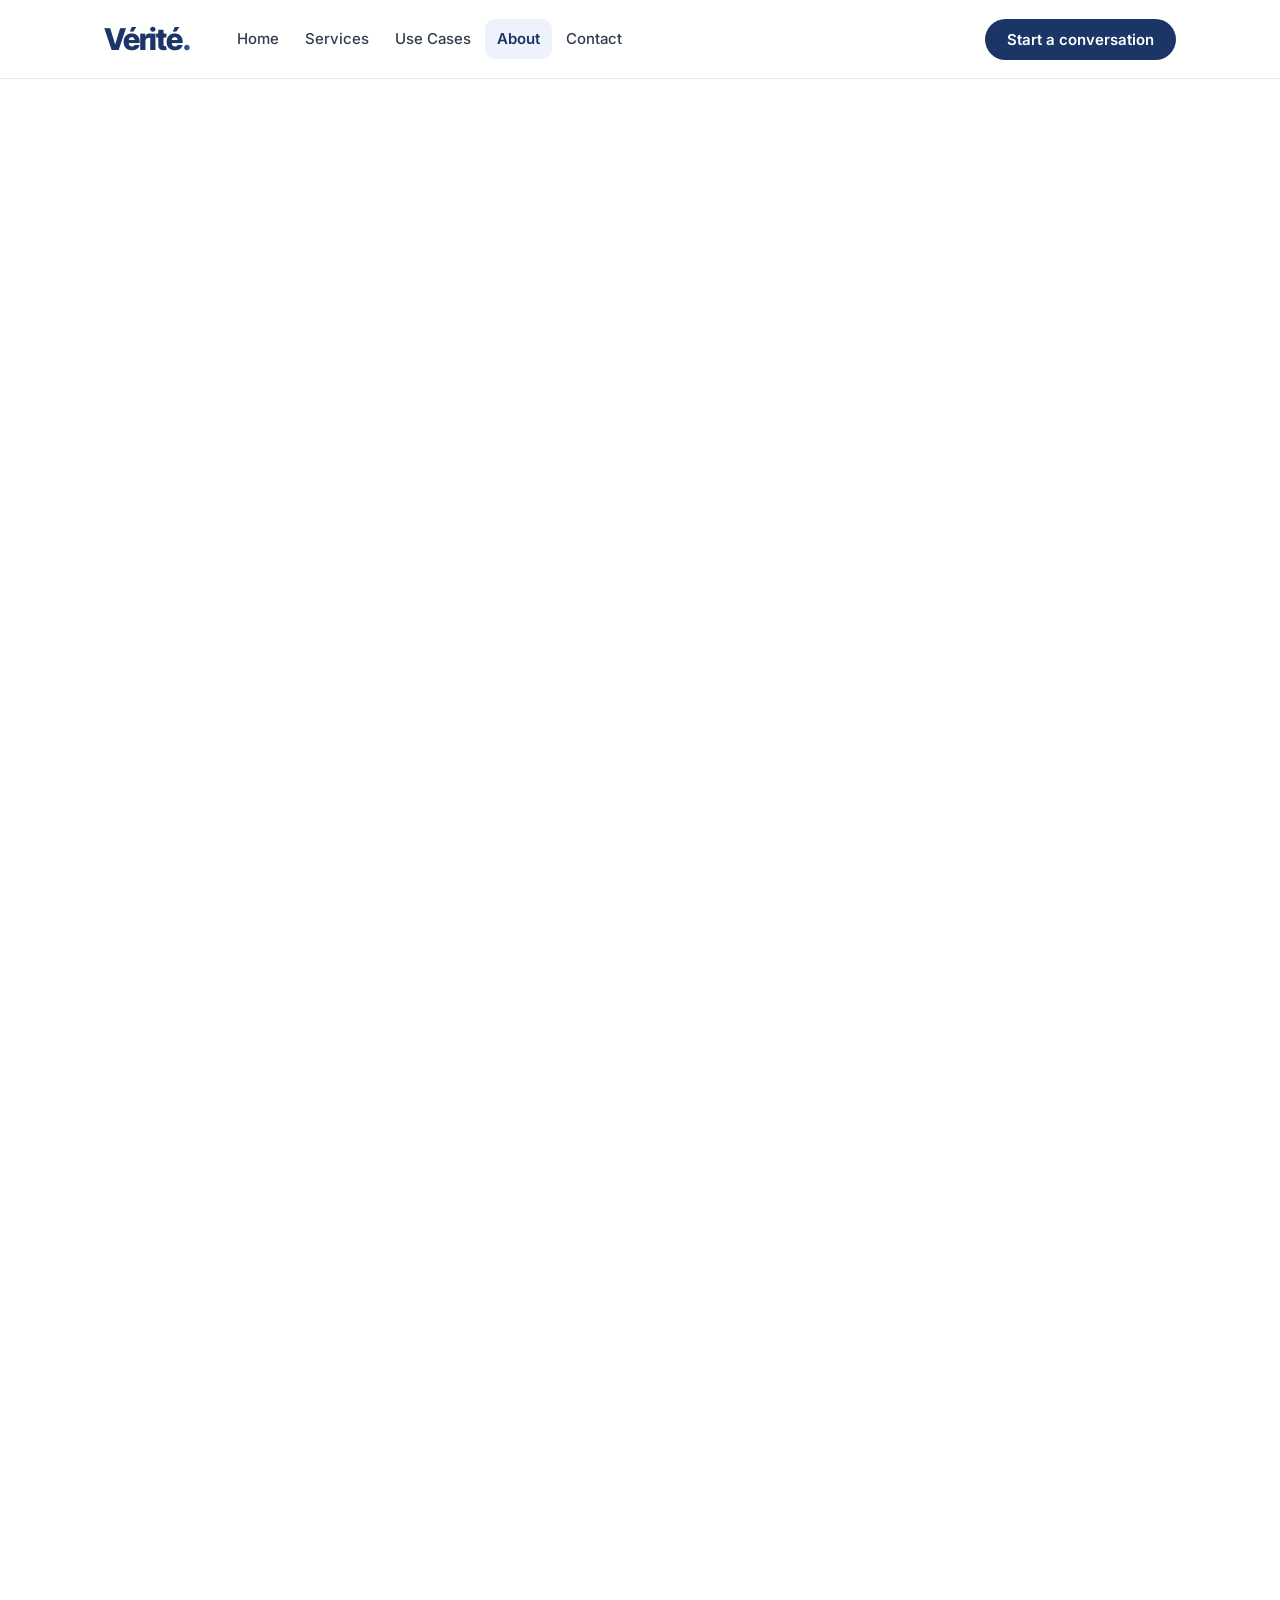
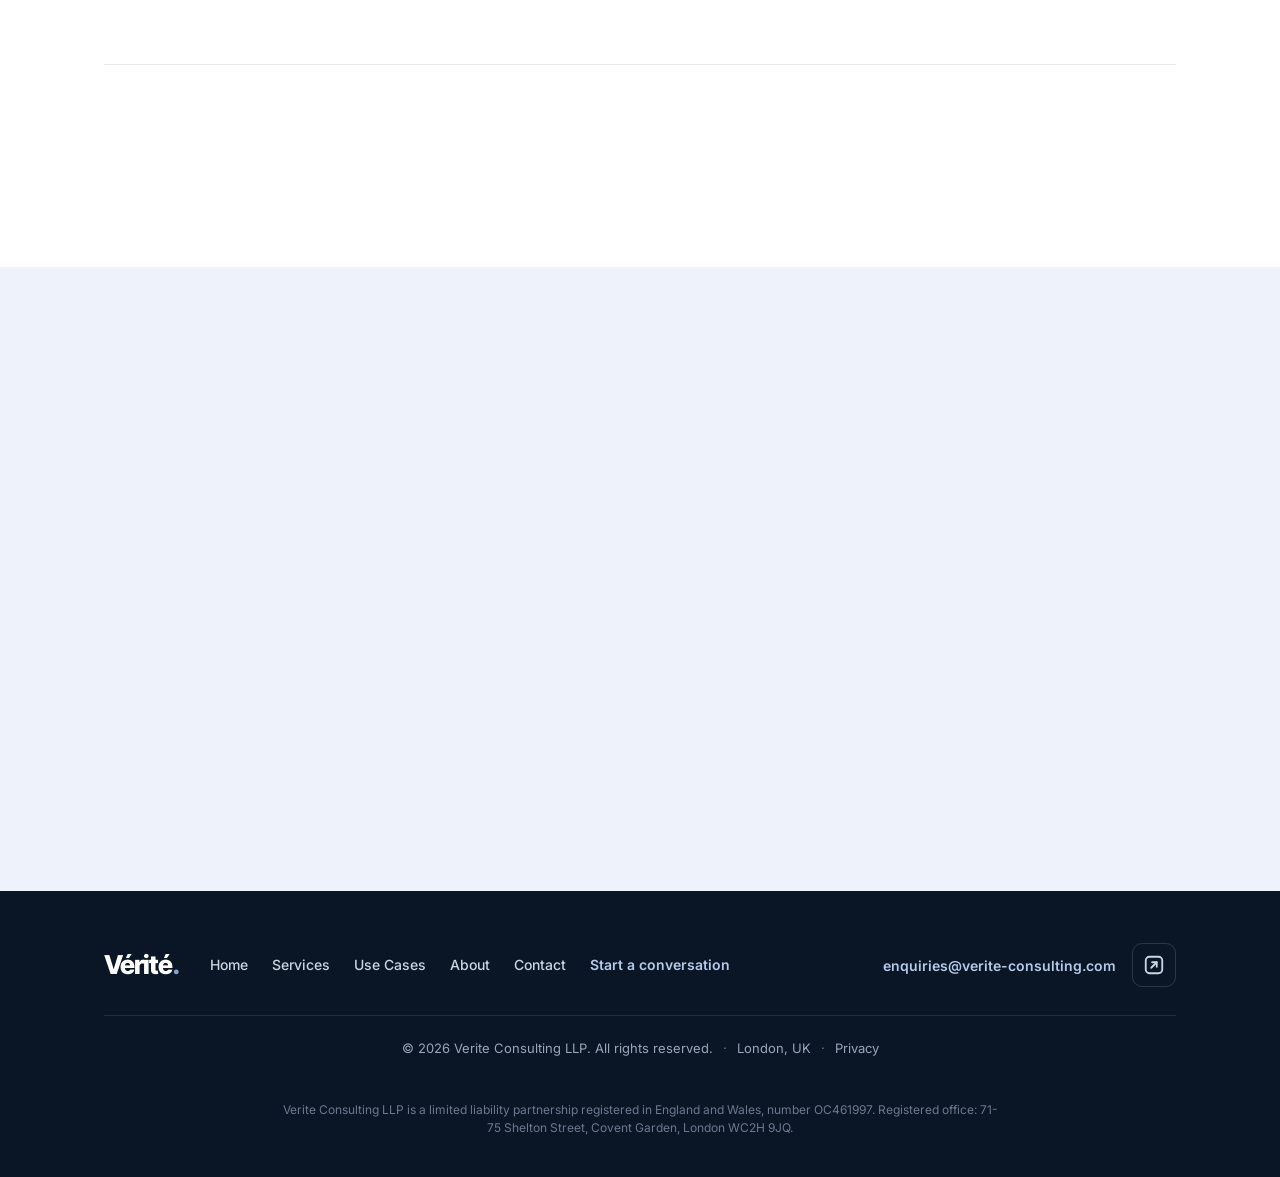
==== about/index.html @ 6866113e "Add Companies House registration details to footer and privacy policy Show the LLP's registered name" ====
<!DOCTYPE html>
<html lang="en">
<head>
<meta charset="utf-8">
<meta name="viewport" content="width=device-width, initial-scale=1">
<title>About | Vérité</title>
<meta name="description" content="Vérité is an AI consultancy run by Joe and Sam MacGuffog, bringing strategy, data and hands-on AI implementation to small and mid-sized businesses." />
<link rel="canonical" href="https://verite-consulting.com/about/" />
<meta name="theme-color" content="#1A3566" />

<!-- Icons -->
<link rel="icon" href="/favicon.ico?v=20261009b" sizes="any" />
<link rel="icon" href="/favicon.svg?v=20261009b" type="image/svg+xml" />
<link rel="icon" type="image/png" sizes="96x96" href="/favicon-96x96.png?v=20261009b" />
<link rel="apple-touch-icon" sizes="180x180" href="/apple-touch-icon.png?v=20261009b" />
<link rel="manifest" href="/site.webmanifest?v=20261009b" />

<!-- Open Graph (Facebook, LinkedIn, Slack, WhatsApp) -->
<meta property="og:type" content="website" />
<meta property="og:site_name" content="Vérité" />
<meta property="og:url" content="https://verite-consulting.com/about/" />
<meta property="og:title" content="About | Vérité" />
<meta property="og:description" content="Vérité is an AI consultancy run by Joe and Sam MacGuffog, bringing strategy, data and hands-on AI implementation to small and mid-sized businesses." />
<meta property="og:image" content="https://verite-consulting.com/og-image.png" />
<meta property="og:image:width" content="2400" />
<meta property="og:image:height" content="1260" />
<meta property="og:image:alt" content="Vérité, an AI consultancy. Part of your team, shaped by your needs." />
<meta property="og:locale" content="en_GB" />

<!-- Twitter / X -->
<meta name="twitter:card" content="summary_large_image" />
<meta name="twitter:title" content="About | Vérité" />
<meta name="twitter:description" content="Vérité is an AI consultancy run by Joe and Sam MacGuffog, bringing strategy, data and hands-on AI implementation to small and mid-sized businesses." />
<meta name="twitter:image" content="https://verite-consulting.com/og-image.png" />
<meta name="twitter:image:alt" content="Vérité, an AI consultancy. Part of your team, shaped by your needs." />

<script>document.documentElement.classList.add('js')</script>
<link rel="preconnect" href="https://fonts.googleapis.com">
<link rel="preconnect" href="https://fonts.gstatic.com" crossorigin>
<link rel="stylesheet" href="https://fonts.googleapis.com/css2?family=Inter:wght@400;500;600;700&family=Inter+Tight:wght@600;700;800&family=JetBrains+Mono:wght@500;600&display=swap">
<link rel="stylesheet" href="/assets/css/site.css?v=20261113a">
</head>
<body>
<header class="site"><div class="wrap bar">
  <a href="/" class="wordmark">Vérité<span class="dot">.</span></a>
  <nav class="top" aria-label="Primary">
    <a href="/">Home</a><a href="/services/">Services</a><a href="/use-cases/">Use Cases</a><a href="/about/" aria-current="page">About</a><a href="/contact/">Contact</a>
  </nav>
  <div class="cta"><a class="btn btn-primary btn-sm" href="/contact/">Start a conversation</a></div>
  <details class="menu">
    <summary aria-label="Open menu"><span class="menu__bars"></span></summary>
    <nav class="menu__nav" aria-label="Primary">
      <a href="/">Home</a><a href="/services/">Services</a><a href="/use-cases/">Use Cases</a><a href="/about/" aria-current="page">About</a><a href="/contact/">Contact</a>
      <a class="menu__cta" href="/contact/">Start a conversation</a>
    </nav>
  </details>
</div></header>

<main>
<!-- WHAT IS VÉRITÉ? (in full) -->
<section id="introduction" class="pad">
  <div class="wrap">
    <div class="split">
      <div class="split__intro reveal">
        <span class="eyebrow">About</span>
        <h1>What is Vérité?</h1>
        <p>Think of us as an AI team you don't have to hire. We work alongside you to find where AI genuinely helps, build it hands-on, and stay on to keep it delivering, so you get real results, not hype.</p>
      </div>
      <div class="points reveal">
        <div class="point"><h3>Who we are</h3><p>AI specialists focused on what your business actually needs. Practical delivery, not hype.</p></div>
        <div class="point"><h3>What we do</h3><p>End to end: we map the workflows that matter most, build AI into them, and keep them delivering, so your team gets more done with less.</p></div>
        <div class="point"><h3>Why now</h3><p>AI's moved beyond search and lookup. It can now transform the workflows a business runs on. But capability is moving faster than most businesses can absorb. The ones that act now will pull ahead. The ones that don't will be left behind.</p></div>
      </div>
    </div>
  </div>
</section>

<!-- TEAM -->
<section id="team" class="pad">
  <div class="wrap">
    <div class="head"><span class="eyebrow reveal">Our founders</span><h2 class="reveal">The people behind Vérité</h2><p class="reveal">Vérité was founded by Joe and Sam MacGuffog. They set the direction of the firm and lead every engagement personally.</p></div>
    <div class="grid g2" style="max-width:820px;margin:0 auto">
      <div class="card person reveal"><img src="/assets/joe.jpg" alt="Joe MacGuffog" width="136" height="136" loading="lazy"><h3>Joe MacGuffog</h3><p class="role">Strategy &amp; Business Process Design</p><p>Strategy consultant with 7 years experience within leading UK start-ups and management consultancy. Expertise building automations to enhance product and marketing teams.</p></div>
      <div class="card person reveal d1"><img src="/assets/sam.jpg" alt="Sam MacGuffog" width="136" height="136" loading="lazy"><h3>Sam MacGuffog</h3><p class="role">Workflow Implementation &amp; Analytics</p><p>Data professional with deep experience across data and customer-facing work, specialised in spotting the highest-value opportunities and using AI to streamline inefficient processes.</p></div>
    </div>

    <div class="logos reveal" style="margin-top:48px">
      <p class="logo-cap">Between us, we've worked at</p>
      <div class="logo-row" aria-label="Companies the team has worked at: Omnea, Index Exchange, Heineken, Accenture, Bridebook">
        <img class="logo" src="/assets/logos/omnea.svg" alt="Omnea" height="28"><img class="logo" src="/assets/logos/index-exchange.svg" alt="Index Exchange" height="28"><img class="logo" src="/assets/logos/heineken.svg" alt="Heineken" height="28"><img class="logo" src="/assets/logos/accenture.svg" alt="Accenture" height="28"><img class="logo" src="/assets/logos/bridebook.svg" alt="Bridebook" height="28">
      </div>
    </div>

    <div style="margin-top:56px;padding-top:28px;border-top:1px solid var(--slate-200);text-align:center">
      <p class="reveal" style="margin:0 auto;max-width:680px;font-family:var(--font-display);font-weight:700;font-size:26px;letter-spacing:-0.02em;line-height:1.35;color:var(--text-strong)">We bring strategy, storytelling, AI and implementation to the table, and the credibility to back all of it.</p>
    </div>
  </div>
</section>

<!-- CTA -->
<section class="tint pad">
  <div class="wrap">
    <div class="cta-panel reveal">
      <span class="eyebrow">Get started</span>
      <h2 style="margin-top:16px">Ready to find your first AI use case?</h2>
      <p>Tell us about your business and we'll set up a short call to talk through where AI could help.</p>
      <a class="btn btn-accent" href="/contact/">Get in touch
        <svg width="19" height="19" viewBox="0 0 24 24" fill="none" stroke="currentColor" stroke-width="2" stroke-linecap="round" stroke-linejoin="round" aria-hidden="true"><line x1="5" y1="12" x2="19" y2="12"/><polyline points="12 5 19 12 12 19"/></svg></a>
    </div>
  </div>
</section>

</main>

<!-- FOOTER -->
<footer class="site">
  <div class="wrap footer-inner">
    <div class="footer-top">
      <div class="footer-left">
        <a href="/" class="wordmark">Vérité<span class="dot">.</span></a>
        <nav class="footer-nav" aria-label="Footer">
          <a href="/">Home</a>
          <a href="/services/">Services</a>
          <a href="/use-cases/">Use Cases</a>
          <a href="/about/">About</a>
          <a href="/contact/">Contact</a>
          <a class="footer-cta" href="/contact/">Start a conversation</a>
        </nav>
      </div>
      <div class="footer-right">
        <a class="footer-email" href="mailto:enquiries@verite-consulting.com">enquiries@verite-consulting.com</a>
        <a class="footer-social" href="https://www.linkedin.com/company/v%C3%A9rit%C3%A9-consulting/" target="_blank" rel="noopener noreferrer" aria-label="Vérité on LinkedIn">
          <!-- Neutral external-link icon (not the LinkedIn brand mark). Paste LinkedIn's official brand SVG here to use the exact logo. -->
          <svg width="22" height="22" viewBox="0 0 24 24" fill="none" stroke="currentColor" stroke-width="2" stroke-linecap="round" stroke-linejoin="round" aria-hidden="true"><rect x="3" y="3" width="18" height="18" rx="4"/><line x1="9" y1="15" x2="15" y2="9"/><polyline points="10 9 15 9 15 14"/></svg>
        </a>
      </div>
    </div>
    <div class="footer-bottom">
      <span>© <span id="footer-year">2026</span> Verite Consulting LLP. All rights reserved.</span>
      <span class="sep" aria-hidden="true">·</span>
      <span>London, UK</span>
      <span class="sep" aria-hidden="true">·</span>
      <a href="/privacy/">Privacy</a>
      <span class="cookie-link" hidden><span class="sep" aria-hidden="true">·</span><button type="button" class="cookie-settings" data-cookie-settings>Cookie settings</button></span>
    </div>
    <p class="footer-legal">Verite Consulting LLP is a limited liability partnership registered in England and Wales, number OC461997. Registered office: 71-75 Shelton Street, Covent Garden, London WC2H 9JQ.</p>
  </div>
</footer>
<script src="/assets/js/site.js?v=20261008b"></script>
<script src="/assets/js/consent.js?v=20261015a"></script>
</body>
</html>
---- assets/css/site.css ----
/* Vérité site styles. Shared by every page; edit here, not in the pages. */
  :root{
    --blue-50:#EEF3FB;--blue-100:#D9E4F4;--blue-200:#B6C9E8;--blue-300:#84A2D4;--blue-400:#5077BC;
    --blue-500:#2F569E;--blue-600:#21427F;--blue-700:#1A3566;--blue-800:#142A51;--blue-900:#0F1F3B;--blue-950:#0A1526;
    --slate-0:#FFFFFF;--slate-50:#F8FAFC;--slate-100:#F1F4F8;--slate-200:#E4E9F0;--slate-300:#CDD5E0;
    --slate-400:#9AA7B8;--slate-500:#6B7A8F;--slate-600:#4A5768;--slate-700:#333E4D;--slate-900:#141920;
    --brand:var(--blue-700);--brand-strong:var(--blue-800);--accent:var(--blue-500);--accent-hover:var(--blue-600);
    --text-strong:var(--slate-900);--text-body:var(--slate-700);--text-muted:var(--slate-600);
    --font-sans:'Inter',system-ui,-apple-system,'Segoe UI',sans-serif;
    --font-display:'Inter Tight','Inter',system-ui,sans-serif;
    --font-mono:'JetBrains Mono',ui-monospace,'SF Mono',Menlo,monospace;
    --r-card:24px;--r-pill:999px;--r-chip:12px;
    --shadow-sm:0 1px 3px rgba(15,31,59,.08),0 1px 2px rgba(15,31,59,.04);
    --shadow-lift:0 18px 40px rgba(15,31,59,.10),0 6px 14px rgba(15,31,59,.06);
    --maxw:1120px;--ease:cubic-bezier(.2,0,.1,1);--ease-emph:cubic-bezier(.16,1,.3,1);
  }
  *{box-sizing:border-box}
  html{scroll-behavior:smooth}
  body{margin:0;background:var(--slate-0);color:var(--text-body);font-family:var(--font-sans);line-height:1.55;-webkit-font-smoothing:antialiased}
  h1,h2,h3{margin:0;font-family:var(--font-display);color:var(--text-strong);letter-spacing:-0.03em;line-height:1.05}
  p{margin:0}
  a{color:var(--accent)}
  .wrap{max-width:var(--maxw);margin:0 auto;padding:0 24px}
  .eyebrow{display:inline-flex;align-items:center;gap:8px;font-size:13px;font-weight:600;letter-spacing:.02em;color:var(--brand);background:var(--blue-50);border-radius:var(--r-pill);padding:7px 14px}
  .constellation{position:absolute;pointer-events:none;z-index:0}
  .constellation svg{width:100%;height:100%;display:block}

  /* Pill buttons */
  .btn{display:inline-flex;align-items:center;gap:10px;font-family:var(--font-sans);font-weight:600;font-size:16px;line-height:1;border-radius:var(--r-pill);padding:16px 26px;border:2px solid transparent;cursor:pointer;text-decoration:none;transition:transform .12s var(--ease),background .12s var(--ease),box-shadow .12s var(--ease),border-color .12s var(--ease)}
  .btn svg{flex:none}
  .btn-primary{background:var(--brand);color:#fff}
  .btn-primary:hover{background:var(--brand-strong);transform:translateY(-2px);box-shadow:var(--shadow-lift)}
  .btn-ghost{background:#fff;color:var(--brand);border-color:var(--slate-300)}
  .btn-ghost:hover{background:var(--slate-50);transform:translateY(-2px)}
  .btn-accent{background:var(--accent);color:#fff}
  .btn-accent:hover{background:var(--accent-hover);transform:translateY(-2px);box-shadow:var(--shadow-lift)}
  .btn:focus-visible{outline:none;box-shadow:0 0 0 3px rgba(47,86,158,.4)}
  .btn-sm{padding:11px 20px;font-size:15px}

  header.site{position:sticky;top:0;z-index:50;background:rgba(255,255,255,.86);backdrop-filter:blur(12px);-webkit-backdrop-filter:blur(12px);border-bottom:1px solid var(--slate-200)}
  .bar{display:flex;align-items:center;gap:20px;height:78px}
  .wordmark{font-family:var(--font-display);font-weight:800;font-size:30px;letter-spacing:-0.04em;color:var(--brand);text-decoration:none}
  .wordmark .dot{color:var(--accent)}
  nav.top{display:flex;gap:2px;margin-left:14px}
  nav.top a{font-size:15px;font-weight:500;color:var(--text-body);padding:8px 12px;border-radius:10px;text-decoration:none}
  nav.top a:hover{background:var(--slate-100);color:var(--text-strong)}
  .bar .cta{margin-left:auto}

  section{position:relative;overflow:hidden}
  .tint{background:var(--blue-50)}
  .sunken{background:var(--slate-50)}
  .pad{padding:104px 0}
  .head{max-width:720px;margin:0 auto 56px;text-align:center}
  .head h2{font-size:52px;margin-top:18px}
  .head p{font-size:20px;color:var(--text-muted);margin-top:18px;line-height:1.55}

  /* Hero */
  .hero{padding:120px 0 108px;text-align:center;background:radial-gradient(1200px 500px at 50% -12%, var(--blue-50), #fff 60%);border-bottom:1px solid var(--slate-200)}
  .hero h1{font-size:80px;font-weight:800;max-width:15ch;margin:22px auto 0}
  .hero .lede{font-size:22px;color:var(--text-body);max-width:640px;margin:24px auto 0;line-height:1.5}
  .hero .cta-row{display:flex;gap:14px;justify-content:center;margin-top:36px;flex-wrap:wrap}
  .hero .trust{margin-top:34px;font-size:14px;color:var(--slate-500);font-weight:500}

  .grid{display:grid;gap:24px}
  .g3{grid-template-columns:repeat(3,1fr)}
  .g2{grid-template-columns:repeat(2,1fr)}
  .grid>*{min-width:0}

  .card{display:flex;flex-direction:column;background:#fff;border:1px solid var(--slate-200);border-radius:var(--r-card);padding:34px;box-shadow:var(--shadow-sm);transition:transform .2s var(--ease),box-shadow .2s var(--ease)}
  .card.hoverable:hover{transform:translateY(-4px);box-shadow:var(--shadow-lift)}
  .tile{width:56px;height:56px;border-radius:16px;background:var(--blue-50);color:var(--brand);display:flex;align-items:center;justify-content:center;margin-bottom:22px}
  .num{width:44px;height:44px;border-radius:14px;background:var(--blue-50);color:var(--brand);font-family:var(--font-mono);font-weight:600;font-size:17px;display:flex;align-items:center;justify-content:center;margin-bottom:22px}
  .card h3{font-size:22px;letter-spacing:-0.02em}
  .card p{margin-top:10px;font-size:15.5px;color:var(--text-muted);line-height:1.6}
  .chip{font-family:var(--font-mono);font-size:12px;color:var(--slate-500);background:var(--slate-100);padding:4px 9px;border-radius:var(--r-pill);white-space:nowrap}
  .out{margin-top:auto;padding-top:16px;border-top:1px dashed var(--slate-300);font-size:14.5px;color:var(--text-muted)}
  .out b{color:var(--text-strong)}
  .badge{align-self:flex-start;display:inline-flex;align-items:center;font-size:12.5px;font-weight:600;color:var(--blue-700);background:var(--blue-50);border-radius:var(--r-pill);padding:5px 12px}
  .stat{margin-top:auto;padding-top:16px;font-family:var(--font-mono);font-size:13px;color:var(--brand);font-weight:600}

  /* Dark rounded color-block (Opportunity) */
  .darkblock{background:var(--blue-900);color:#fff;border-radius:36px;padding:80px 56px;position:relative;overflow:hidden}
  .darkblock .head h2{color:#fff}
  .darkblock .eyebrow{background:rgba(255,255,255,.08);color:var(--blue-200)}
  .ocard{background:rgba(255,255,255,.05);border:1px solid rgba(255,255,255,.14);border-radius:20px;padding:30px}
  .ocard .tile{background:rgba(255,255,255,.10);color:var(--blue-200)}
  .ocard h3{color:#fff;font-size:20px}
  .ocard p{margin-top:10px;color:var(--slate-300);font-size:15px;line-height:1.6}
  .pull{margin-top:44px;padding-top:28px;border-top:1px solid rgba(255,255,255,.14);text-align:center}
  .pull p{font-family:var(--font-display);font-weight:700;font-size:26px;letter-spacing:-0.02em;max-width:720px;margin:0 auto;line-height:1.35;color:rgba(255,255,255,.94)}

  /* Team */
  .person{text-align:center;align-items:center}
  .person img{width:136px;height:136px;border-radius:var(--r-pill);object-fit:cover;align-self:center;border:3px solid #fff;box-shadow:var(--shadow-lift);margin-bottom:20px}
  .person h3{font-size:24px}
  .role{margin:8px 0 14px;font-size:13px;font-weight:600;text-transform:uppercase;letter-spacing:.06em;color:var(--accent)}

  /* Experience logo strip (founders' background): static row under the hero CTAs */
  .hero-logos{margin-top:52px}
  .logo-cap{font-size:13px;font-weight:600;text-transform:uppercase;letter-spacing:.08em;color:var(--slate-600);margin-bottom:22px}
  .logo-row{display:flex;flex-wrap:wrap;justify-content:center;align-items:center;gap:30px 46px;max-width:1040px;margin:0 auto}
  .logo{height:28px;width:auto;max-width:130px;object-fit:contain;filter:grayscale(1);opacity:.7;transition:opacity .2s var(--ease)}
  .logo:hover{opacity:1}

  /* Introduction: two-column split */
  .split{display:grid;grid-template-columns:.95fr 1.05fr;gap:64px;align-items:start}
  .split__intro h2{font-family:var(--font-display);font-size:44px;letter-spacing:-.02em;line-height:1.05;color:var(--text-strong);margin:16px 0 0}
  .split__intro p{margin-top:18px;font-size:19px;color:var(--text-muted);line-height:1.6}
  .points{display:flex;flex-direction:column}
  .point{padding:22px 0;border-top:1px solid var(--slate-200)}
  .point:first-child{border-top:0;padding-top:0}
  .point h3{font-family:var(--font-display);font-size:20px;letter-spacing:-.01em;color:var(--text-strong)}
  .point p{margin-top:8px;font-size:15.5px;color:var(--text-muted);line-height:1.6}

  /* Approach: horizontal timeline (collapses to vertical on mobile) */
  .timeline{position:relative;display:grid;grid-template-columns:repeat(3,1fr);gap:32px;margin-top:40px}
  .timeline::before{content:"";position:absolute;top:21px;left:16.66%;right:16.66%;height:2px;background:linear-gradient(90deg,var(--blue-200),var(--blue-300),var(--blue-200));z-index:0}
  .phase{position:relative;z-index:1;display:flex;flex-direction:column;align-items:center;text-align:center}
  .phase__node{width:44px;height:44px;border-radius:var(--r-pill);background:var(--blue-50);color:var(--brand);display:flex;align-items:center;justify-content:center;box-shadow:0 0 0 6px #fff,0 0 0 8px var(--blue-100);margin-bottom:24px;flex:none}
  .phase__meta{display:flex;align-items:center;justify-content:center;gap:10px;margin-bottom:8px}
  .phase__meta h3{font-family:var(--font-display);font-size:20px;letter-spacing:-.01em;color:var(--text-strong)}
  .phase__body{display:flex;flex-direction:column;flex:1;width:100%}
  .phase__body p{font-size:15.5px;color:var(--text-muted);line-height:1.6;max-width:34ch;margin:0 auto;padding-bottom:16px}
  .phase__body p:last-child{padding-bottom:0}
  .phase .out{margin-top:auto;padding-top:14px;border-top:1px dashed var(--slate-300);font-size:14.5px;color:var(--text-muted)}
  .phase .out b{color:var(--text-strong)}

  /* Experience: featured case + supporting cases; outcome is the lead line */
  .cases{display:flex;flex-direction:column;gap:24px;margin-top:40px}
  .cases__row{display:grid;grid-template-columns:1fr 1fr;gap:24px}
  .case{display:flex;flex-direction:column}
  .case .badge{margin-top:16px}
  .case h3{font-family:var(--font-display);font-size:22px;letter-spacing:-.01em;color:var(--text-strong);margin-top:12px}
  .case__desc{margin-top:12px;font-size:15.5px;color:var(--text-muted);line-height:1.6}
  .outcome{font-family:var(--font-sans);font-weight:700;font-size:19px;line-height:1.3;letter-spacing:-.01em;color:var(--accent);margin:0}
  .case--feature{display:grid;grid-template-columns:1.15fr 1fr;gap:40px;align-items:center;padding:44px}
  .case--feature .outcome{font-size:27px}
  .case--feature h3{font-size:26px}
  .case--feature .case__desc{margin-top:0}

  /* CTA */
  .cta-panel{position:relative;overflow:hidden;background:var(--blue-900);border-radius:36px;padding:80px 40px;text-align:center}
  .cta-panel h2{color:#fff;font-size:44px}
  .cta-panel .eyebrow{background:rgba(255,255,255,.10);color:var(--blue-200)}
  .cta-panel p{color:var(--blue-100);font-size:19px;max-width:560px;margin:16px auto 30px;line-height:1.55;overflow-wrap:anywhere}
  .cta-panel p a{color:#fff;font-weight:600}

  footer.site{background:var(--blue-950);padding:52px 0 40px;position:relative;overflow:hidden}
  .footer-inner{display:flex;flex-direction:column;gap:28px}
  .footer-top{display:flex;align-items:center;justify-content:space-between;gap:24px 32px;flex-wrap:nowrap}
  .footer-left{display:flex;align-items:center;gap:16px 20px;flex-wrap:wrap;flex:1 1 auto;min-width:0}
  footer .wordmark{color:#fff;font-size:26px}
  footer .wordmark .dot{color:var(--blue-300)}
  .footer-nav{display:flex;align-items:center;gap:4px;flex-wrap:wrap}
  .footer-nav a{color:var(--slate-300);font-size:14px;font-weight:500;text-decoration:none;line-height:1;display:inline-flex;align-items:center;min-height:44px;padding:0 10px;border-radius:8px}
  .footer-nav a:hover{color:#fff}
  .footer-nav a.footer-cta{color:var(--blue-200);font-weight:600}
  .footer-nav a.footer-cta:hover{color:#fff}
  .footer-right{display:flex;align-items:center;gap:16px;flex:0 0 auto}
  .footer-email{color:var(--blue-200);font-size:14px;font-weight:600;text-decoration:none;display:inline-flex;align-items:center;min-height:44px}
  .footer-email:hover{color:#fff;text-decoration:underline}
  .footer-social{display:inline-flex;align-items:center;justify-content:center;width:44px;height:44px;border-radius:10px;color:var(--slate-300);border:1px solid rgba(255,255,255,.14)}
  .footer-social:hover{color:#fff;background:rgba(255,255,255,.08);border-color:rgba(255,255,255,.30)}
  .footer-bottom{display:flex;align-items:center;justify-content:center;gap:10px;flex-wrap:wrap;padding-top:22px;border-top:1px solid rgba(255,255,255,.10);color:var(--slate-400);font-size:13px}
  .footer-bottom a{color:var(--slate-400);text-decoration:none}
  .footer-bottom a:hover{color:#fff;text-decoration:underline}
  .footer-bottom .sep{color:var(--slate-500)}
  .footer-legal{margin:14px auto 0;max-width:720px;text-align:center;color:var(--slate-500);font-size:12px;line-height:1.5}
  footer.site a:focus-visible{outline:none;box-shadow:0 0 0 3px rgba(132,162,212,.65);border-radius:8px}
  @media(max-width:640px){
    .footer-top{flex-direction:column;align-items:center;text-align:center;gap:20px}
    .footer-left{flex-direction:column;align-items:center;gap:14px}
    .footer-nav{justify-content:center}
    .footer-right{flex-direction:column;gap:12px}
    .footer-bottom{flex-direction:column;gap:8px}
    .footer-bottom .sep{display:none}
  }

  /* Motion: reveal on scroll */
  .js .reveal{opacity:0;transform:translateY(16px);transition:opacity .5s var(--ease-emph),transform .5s var(--ease-emph)}
  .js .reveal.in{opacity:1;transform:none}
  /* stagger removed: a row's cards appear together, so none lags behind */
  /* Gentle drift for hero constellations */
  @keyframes floaty{0%,100%{transform:translateY(0) rotate(var(--rot,0deg))}50%{transform:translateY(-12px) rotate(var(--rot,0deg))}}
  .float{animation:floaty 9s ease-in-out infinite}

  @media(max-width:900px){.g3,.g2{grid-template-columns:1fr}.head h2{font-size:38px}.hero h1{font-size:52px}.darkblock{padding:56px 26px;border-radius:28px}.cta-panel{padding:56px 24px}.cta-panel h2{font-size:32px}nav.top{display:none}}
  @media(max-width:768px){
    .split{grid-template-columns:1fr;gap:32px}
    .split__intro h2{font-size:34px}
    .case--feature{grid-template-columns:1fr;gap:20px;padding:32px}
    .case--feature .outcome{font-size:24px}
    .case--feature h3{font-size:24px}
    .cases__row{grid-template-columns:1fr}
  }
  @media(max-width:640px){
    .timeline{grid-template-columns:1fr;gap:0;margin-top:28px}
    .timeline::before{top:8px;bottom:8px;left:21px;right:auto;width:2px;height:auto;background:var(--blue-200)}
    .phase{flex-direction:row;align-items:flex-start;text-align:left;gap:20px;padding-bottom:34px}
    .phase:last-child{padding-bottom:0}
    .phase__node{margin-bottom:0;box-shadow:0 0 0 4px #fff}
    .phase__meta{justify-content:flex-start}
    .phase__body{flex:1}
    .phase__body p{max-width:none;margin:0}
    .phase .out{text-align:left}
  }
  @media(max-width:600px){.hero h1{font-size:40px}.head h2{font-size:30px}.split__intro h2{font-size:30px}.pad{padding:72px 0}.logo{height:24px}.logo-row{gap:24px 34px}}
  @media(prefers-reduced-motion:reduce){
    *{scroll-behavior:auto}
    .js .reveal{opacity:1!important;transform:none!important;transition:none!important}
    .float{animation:none!important}
    .btn,.card{transition:none!important}
  }

  /* Privacy policy content */
  .policy{max-width:760px;margin:0 auto}
  .policy h1{margin:16px 0 0;font-family:var(--font-display);font-size:44px;letter-spacing:-.02em;line-height:1.1;color:var(--text-strong)}
  .policy .updated{margin-top:16px;font-size:14px;font-weight:600;color:var(--text-muted);font-family:var(--font-mono)}
  .policy .lead{margin-top:22px;font-size:19px;color:var(--text-body);line-height:1.65}
  .policy .sec{padding:34px 0;border-top:1px solid var(--slate-200)}
  .policy .sec h2{font-family:var(--font-display);font-size:24px;letter-spacing:-.02em;line-height:1.2;color:var(--text-strong)}
  .policy .sec p{margin-top:14px;font-size:16px;color:var(--text-body);line-height:1.65}
  .policy .sec ul{margin:16px 0 0;padding-left:22px}
  .policy .sec li{margin-top:10px;font-size:16px;color:var(--text-body);line-height:1.6}
  .policy .sec li::marker{color:var(--slate-400)}
  .policy .sec a{color:var(--accent);font-weight:500}
  .policy .sec strong{color:var(--text-strong);font-weight:600}
  .policy .contact{font-size:16px;line-height:1.9}
  /* Policy tables */
  .policy .tbl-wrap{margin-top:20px;overflow-x:auto;border:1px solid var(--slate-200);border-radius:16px;-webkit-overflow-scrolling:touch}
  .policy table{width:100%;border-collapse:collapse;font-size:15px;min-width:480px}
  .policy th{text-align:left;font-family:var(--font-sans);font-weight:600;color:var(--text-strong);background:var(--slate-50);padding:14px 18px;border-bottom:1px solid var(--slate-200);line-height:1.4}
  .policy td{padding:14px 18px;border-bottom:1px solid var(--slate-200);color:var(--text-body);vertical-align:top;line-height:1.5}
  .policy tbody tr:last-child td{border-bottom:0}
  .policy th+th,.policy td+td{border-left:1px solid var(--slate-200)}
  @media(max-width:600px){
    .policy h1{font-size:32px}
    .policy .lead{font-size:17px}
    .policy .sec h2{font-size:21px}
  }

  /* ---- Multi-page additions (same tokens; no changes to existing rules) ---- */
  /* Active nav state */
  nav.top a[aria-current="page"]{color:var(--brand);background:var(--blue-50);font-weight:600}
  /* Mobile nav: CSS-only <details> disclosure (works with JavaScript disabled) */
  .menu{display:none;position:relative;margin-left:12px}
  .menu summary{list-style:none;cursor:pointer;width:44px;height:44px;border-radius:10px;display:flex;align-items:center;justify-content:center;border:1px solid var(--slate-300);background:#fff}
  .menu summary::-webkit-details-marker{display:none}
  .menu summary:focus-visible{outline:none;box-shadow:0 0 0 3px rgba(47,86,158,.4)}
  .menu__bars{position:relative;width:18px;height:2px;background:var(--brand);border-radius:2px}
  .menu__bars::before,.menu__bars::after{content:"";position:absolute;left:0;width:18px;height:2px;background:var(--brand);border-radius:2px}
  .menu__bars::before{top:-6px}
  .menu__bars::after{top:6px}
  .menu[open] summary{background:var(--slate-100)}
  .menu__nav{position:absolute;right:0;top:calc(100% + 10px);min-width:230px;background:#fff;border:1px solid var(--slate-200);border-radius:16px;box-shadow:var(--shadow-lift);padding:10px;display:flex;flex-direction:column;gap:2px;z-index:60}
  .menu__nav a{font-size:15px;font-weight:500;color:var(--text-body);padding:0 14px;border-radius:10px;text-decoration:none;min-height:44px;display:flex;align-items:center}
  .menu__nav a:hover{background:var(--slate-100);color:var(--text-strong)}
  .menu__nav a[aria-current="page"]{color:var(--brand);background:var(--blue-50);font-weight:600}
  .menu__nav a.menu__cta{color:#fff;background:var(--brand);justify-content:center;margin-top:6px;font-weight:600}
  .menu__nav a.menu__cta:hover{background:var(--brand-strong);color:#fff}
  @media(max-width:900px){.menu{display:block}}
  @media(max-width:560px){.bar .cta{display:none}.menu{margin-left:auto}}
  /* Inner-page intro: same gradient and type as the hero */
  .page-hero{padding:96px 0 72px;text-align:center;background:radial-gradient(1200px 500px at 50% -12%, var(--blue-50), #fff 60%);border-bottom:1px solid var(--slate-200)}
  .page-hero .head{margin-bottom:0}
  .head h1{font-size:52px;margin-top:18px}
  .split__intro h1{font-family:var(--font-display);font-size:44px;letter-spacing:-.02em;line-height:1.05;color:var(--text-strong);margin:16px 0 0}
  /* Centred action row outside the hero */
  .actions{display:flex;gap:14px;justify-content:center;flex-wrap:wrap;margin-top:44px}
  .more{display:inline-flex;align-items:center;gap:8px;margin-top:22px;font-weight:600;color:var(--brand);text-decoration:none}
  .more:hover{text-decoration:underline}
  /* Logo strip when used outside the hero */
  .logos{text-align:center}
  /* Contact: enquiry form card */
  .form-card{max-width:760px;margin:0 auto}
  .form-card h2{font-size:28px}
  .form-card>p{margin-top:12px;font-size:16px;color:var(--text-muted);line-height:1.6}
  .form-embed{margin-top:24px;border:1px solid var(--slate-200);border-radius:16px;overflow:hidden;background:#fff}
  .form-embed iframe{display:block;width:100%;border:0}
  .form-note{margin-top:14px;font-size:14px;color:var(--text-muted)}
  .contact-actions{margin-top:30px}
  @media(max-width:900px){.head h1{font-size:38px}}
  @media(max-width:768px){.split__intro h1{font-size:34px}}
  @media(max-width:600px){.head h1{font-size:30px}.split__intro h1{font-size:30px}.page-hero{padding:64px 0 48px}}
  /* Home hero: interactive neural-net canvas sits behind the hero text */
  .hero-net{position:absolute;inset:0;width:100%;height:100%;display:block;z-index:0;pointer-events:none}
  /* Contact: native enquiry form */
  .enquiry-form{margin-top:24px;display:grid;gap:18px}
  .enquiry-form .row{display:grid;grid-template-columns:1fr 1fr;gap:18px}
  .field{display:flex;flex-direction:column;gap:8px;min-width:0}
  .field label{font-size:14px;font-weight:600;color:var(--text-strong)}
  .field .opt{font-weight:500;color:var(--text-muted)}
  .field input,.field textarea{font:inherit;font-size:16px;color:var(--text-body);background:#fff;border:1px solid var(--slate-300);border-radius:14px;padding:14px 16px;width:100%;transition:border-color .12s var(--ease),box-shadow .12s var(--ease)}
  .field input:focus,.field textarea:focus{outline:none;border-color:var(--accent);box-shadow:0 0 0 3px rgba(47,86,158,.25)}
  .field textarea{resize:vertical;min-height:150px}
  .field select{font:inherit;font-size:16px;color:var(--text-body);background:#fff;border:1px solid var(--slate-300);border-radius:14px;padding:14px 44px 14px 16px;width:100%;appearance:none;-webkit-appearance:none;background-image:url("data:image/svg+xml;utf8,<svg xmlns='http://www.w3.org/2000/svg' width='16' height='16' viewBox='0 0 24 24' fill='none' stroke='%234A5768' stroke-width='2' stroke-linecap='round' stroke-linejoin='round'><polyline points='6 9 12 15 18 9'/></svg>");background-repeat:no-repeat;background-position:right 16px center;transition:border-color .12s var(--ease),box-shadow .12s var(--ease)}
  .field select:focus{outline:none;border-color:var(--accent);box-shadow:0 0 0 3px rgba(47,86,158,.25)}
  .field select:invalid{color:var(--slate-500)}
  .field input::placeholder,.field textarea::placeholder{color:var(--slate-400)}
  .choices-field{border:0;padding:0;margin:0}
  .choices-field legend{font-size:14px;font-weight:600;color:var(--text-strong);padding:0;margin-bottom:8px}
  .choices{display:flex;flex-wrap:wrap;gap:10px}
  .choice{position:relative;cursor:pointer}
  .choice input{position:absolute;opacity:0;width:1px;height:1px;margin:0}
  .choice span{display:inline-flex;align-items:center;min-height:44px;padding:0 16px;border:1px solid var(--slate-300);border-radius:var(--r-pill);font-size:15px;font-weight:500;color:var(--text-body);background:#fff;transition:border-color .12s var(--ease),background .12s var(--ease)}
  .choice:hover span{border-color:var(--slate-400)}
  .choice input:checked+span{border-color:var(--accent);background:var(--blue-50);color:var(--brand);font-weight:600}
  .choice input:focus-visible+span{box-shadow:0 0 0 3px rgba(47,86,158,.25)}
  .form-privacy{font-size:14px;color:var(--text-muted)}
  .enquiry-form .btn{justify-self:start}
  .hp{display:none}
  @media(max-width:600px){.enquiry-form .row{grid-template-columns:1fr}}
  /* Services: stage detail cards under the timeline */
  .stages{display:grid;gap:24px;max-width:880px;margin:0 auto}
  /* Stacking stage cards: stack-cards.js adds .stack when the effect fits the viewport */
  section.stack-host{overflow:visible}  /* sections clip overflow by default, which would disable sticky */
  .stages.stack{gap:0}
  .stages.stack .stage{position:sticky;transform-origin:50% 0;will-change:transform}
  .stages.stack .stage+.stage{margin-top:30vh}
  .js .stages.stack .stage{transition:opacity .5s var(--ease-emph),box-shadow .2s var(--ease)}
  .stage__meta{display:flex;align-items:center;gap:12px;flex-wrap:wrap;margin-bottom:4px}
  .stage__meta h3{font-size:24px}
  .stage .point:first-child{padding-top:18px}
  .stage .point h4{margin:0;font-family:var(--font-display);font-size:16px;letter-spacing:-.01em;line-height:1.3;color:var(--text-strong)}
  .stage .point p{margin-top:6px;font-size:15.5px;color:var(--text-muted);line-height:1.6}
  .phase__meta{flex-wrap:wrap}

  /* Cookie consent banner (consent.js) */
  .consent{position:fixed;left:16px;right:16px;bottom:16px;z-index:70;max-width:720px;margin:0 auto;display:flex;align-items:center;gap:18px;flex-wrap:wrap;background:#fff;border:1px solid var(--slate-200);border-radius:20px;box-shadow:var(--shadow-lift);padding:18px 22px}
  .consent__text{flex:1 1 320px;margin:0;font-size:14.5px;line-height:1.55;color:var(--text-body)}
  .consent__text a{color:var(--brand);font-weight:600}
  .consent__actions{display:flex;gap:10px;flex:none}
  .footer-bottom .cookie-link{display:inline-flex;align-items:center;gap:10px}
  .footer-bottom .cookie-link[hidden]{display:none}
  .footer-bottom button.cookie-settings{background:none;border:0;padding:0;font:inherit;color:var(--slate-400);cursor:pointer}
  .footer-bottom button.cookie-settings:hover{color:#fff;text-decoration:underline}
  @media(max-width:600px){.consent{padding:16px}.consent__actions{width:100%}.consent__actions .btn{flex:1;justify-content:center}}
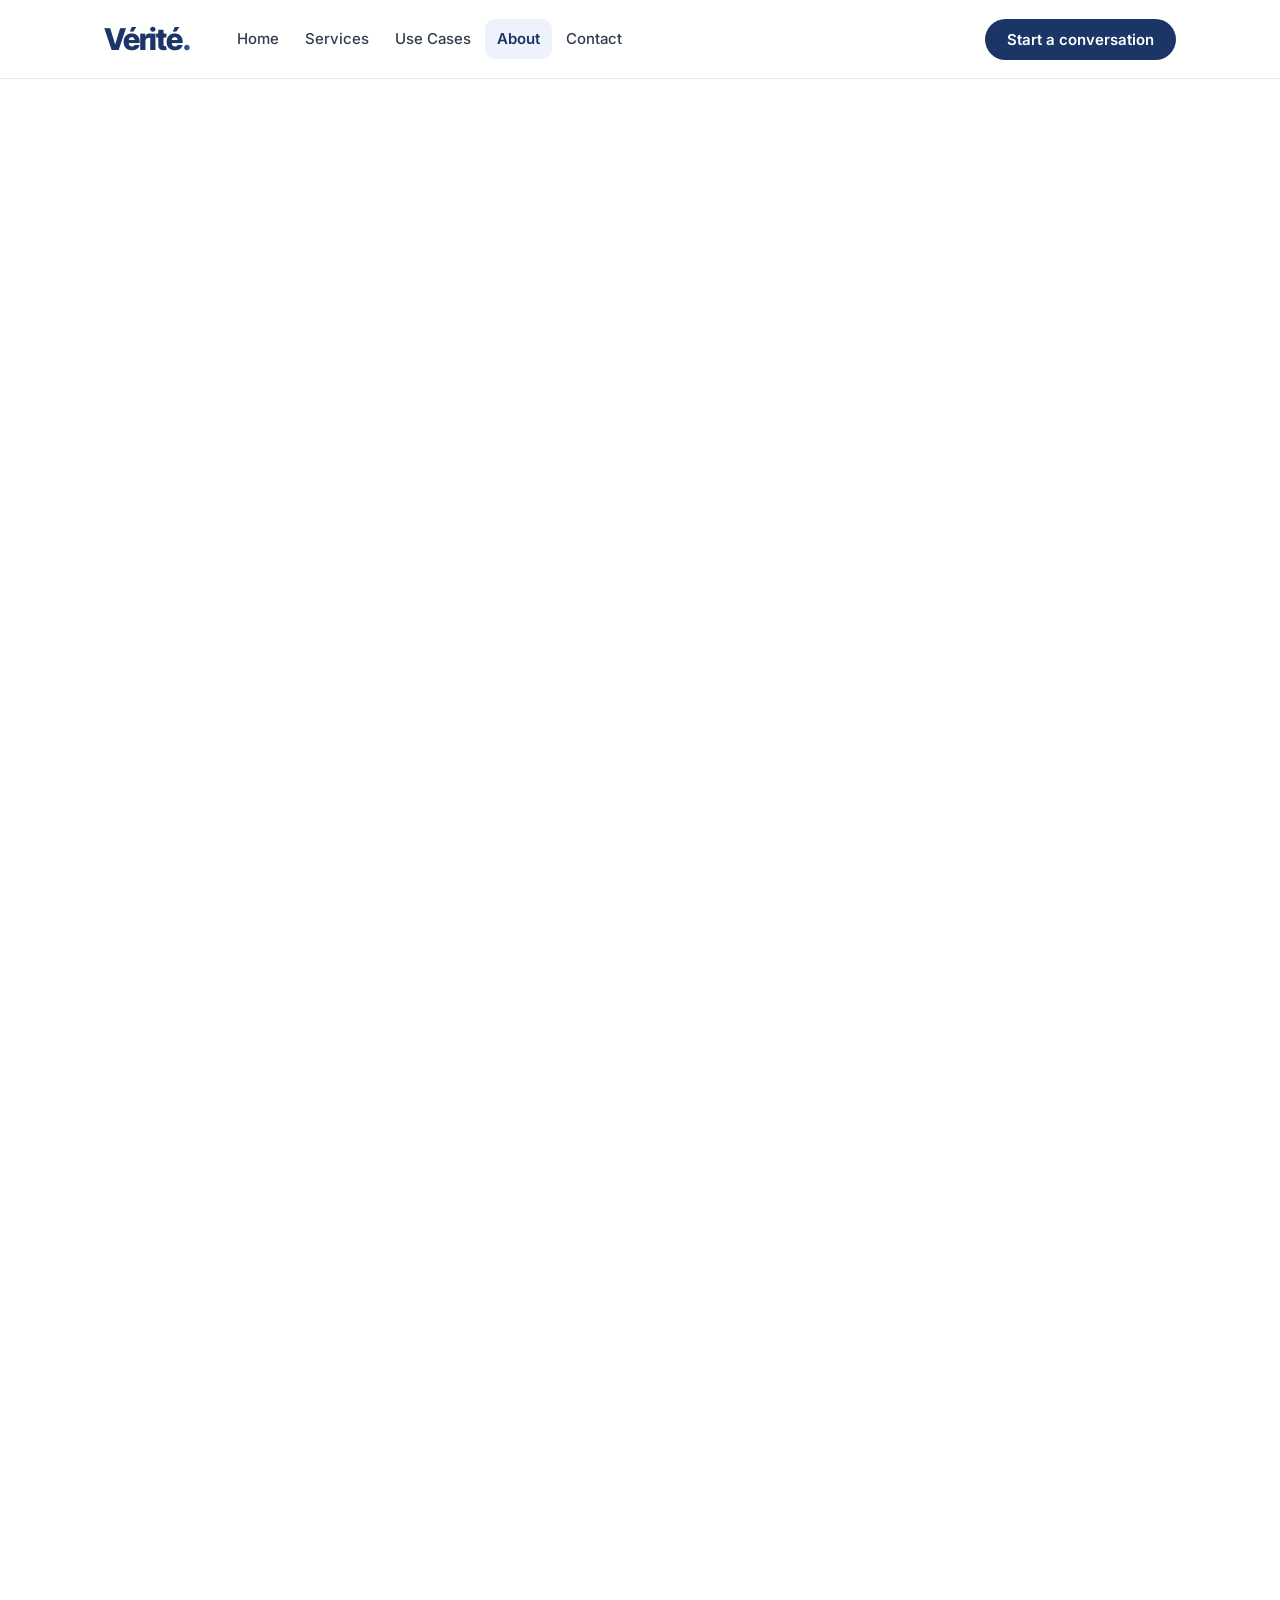
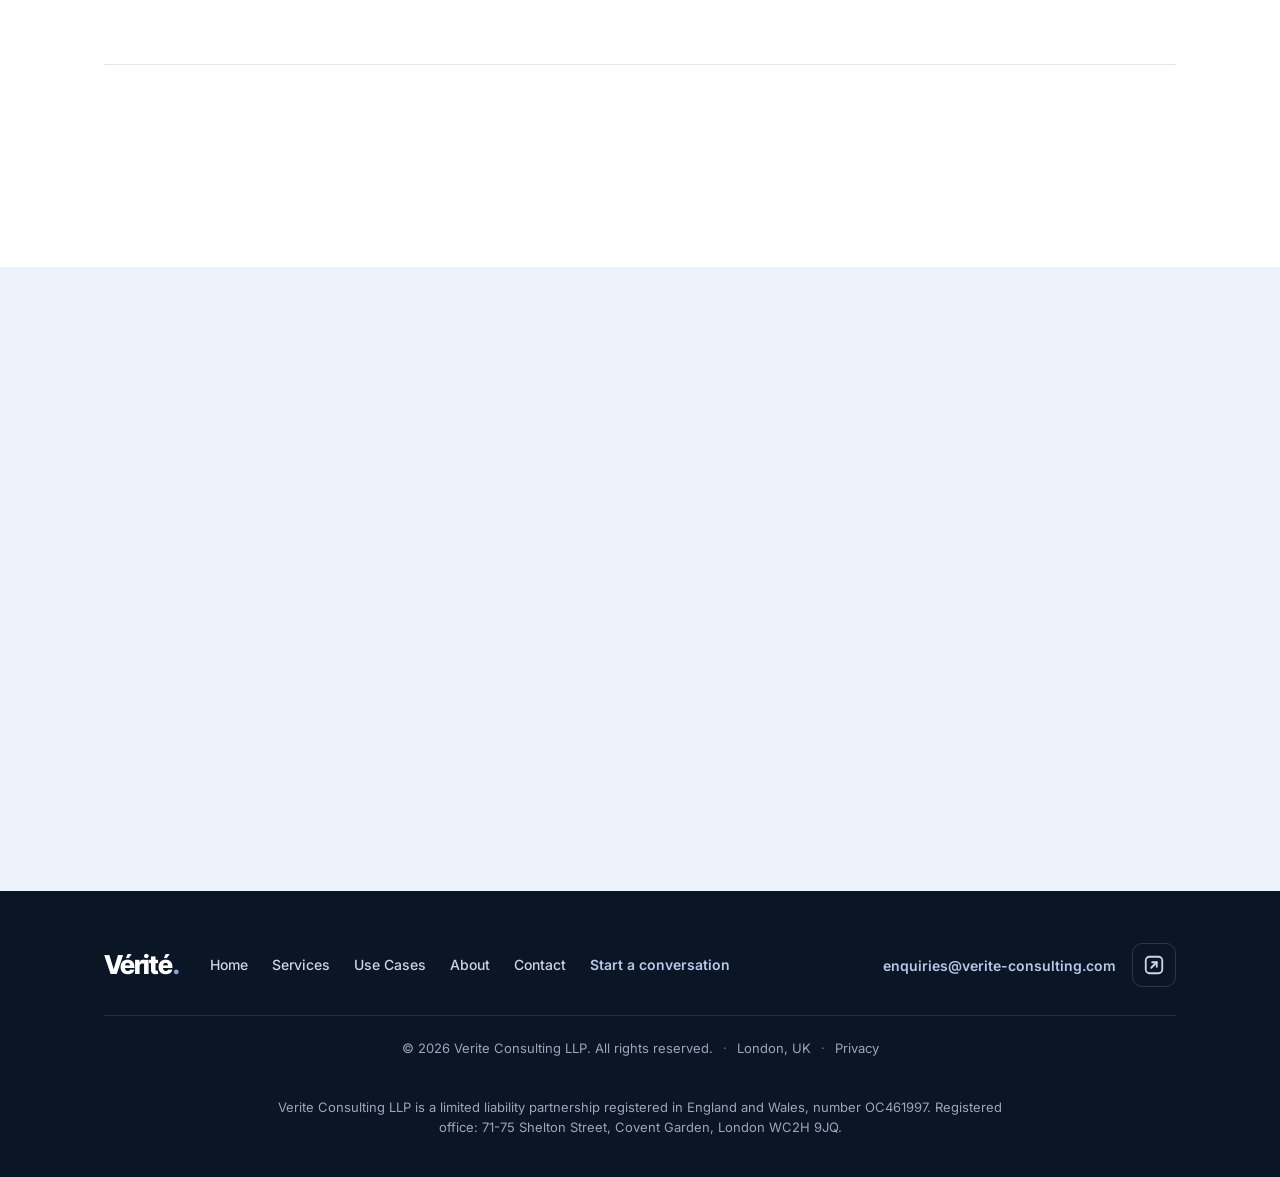
==== commit c08fed12: "Make footer company details easier to read; add postal address to privacy policy Co-Authored-By: Cla" ====
--- a/about/index.html
+++ b/about/index.html
@@ -38,7 +38,7 @@
 <link rel="preconnect" href="https://fonts.googleapis.com">
 <link rel="preconnect" href="https://fonts.gstatic.com" crossorigin>
 <link rel="stylesheet" href="https://fonts.googleapis.com/css2?family=Inter:wght@400;500;600;700&family=Inter+Tight:wght@600;700;800&family=JetBrains+Mono:wght@500;600&display=swap">
-<link rel="stylesheet" href="/assets/css/site.css?v=20261113a">
+<link rel="stylesheet" href="/assets/css/site.css?v=20261113b">
 </head>
 <body>
 <header class="site"><div class="wrap bar">
--- a/assets/css/site.css
+++ b/assets/css/site.css
@@ -165,7 +165,7 @@
   .footer-bottom a{color:var(--slate-400);text-decoration:none}
   .footer-bottom a:hover{color:#fff;text-decoration:underline}
   .footer-bottom .sep{color:var(--slate-500)}
-  .footer-legal{margin:14px auto 0;max-width:720px;text-align:center;color:var(--slate-500);font-size:12px;line-height:1.5}
+  .footer-legal{margin:10px auto 0;max-width:760px;text-align:center;color:var(--slate-400);font-size:13px;line-height:1.55}
   footer.site a:focus-visible{outline:none;box-shadow:0 0 0 3px rgba(132,162,212,.65);border-radius:8px}
   @media(max-width:640px){
     .footer-top{flex-direction:column;align-items:center;text-align:center;gap:20px}
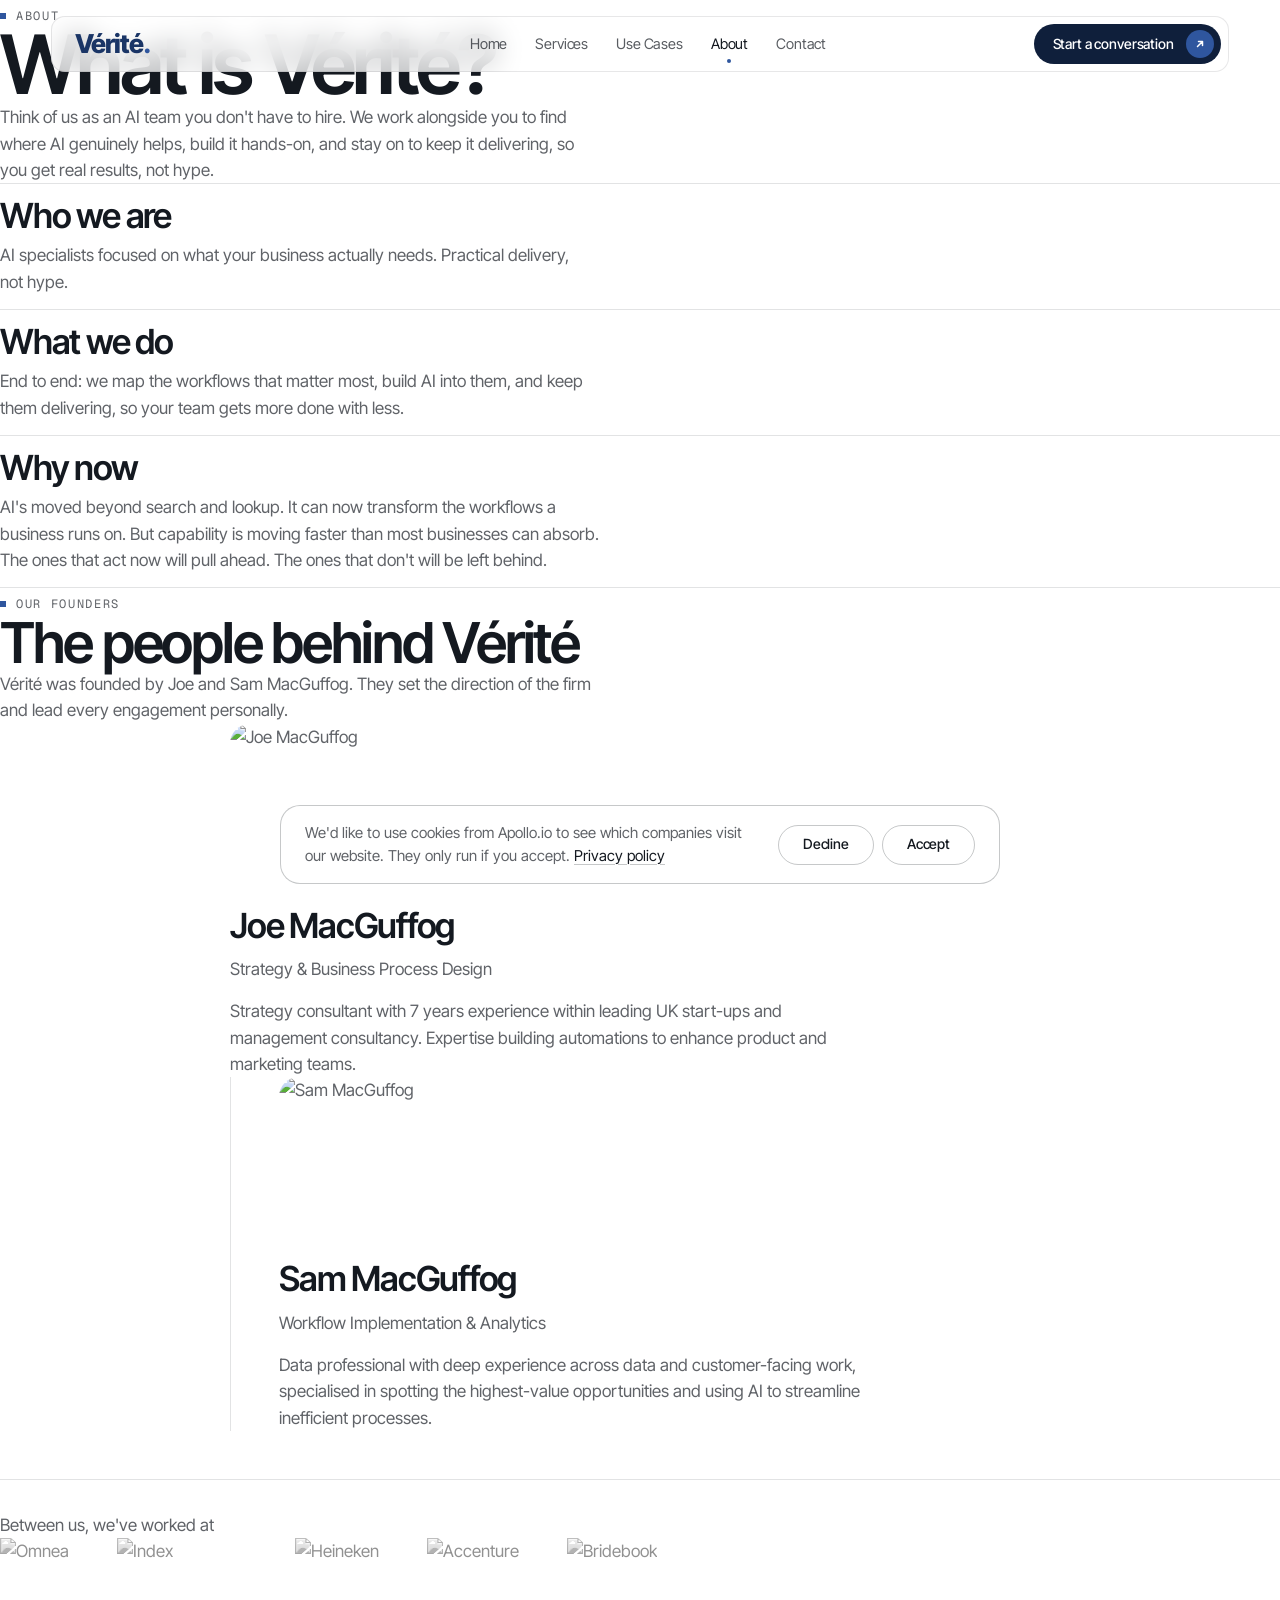
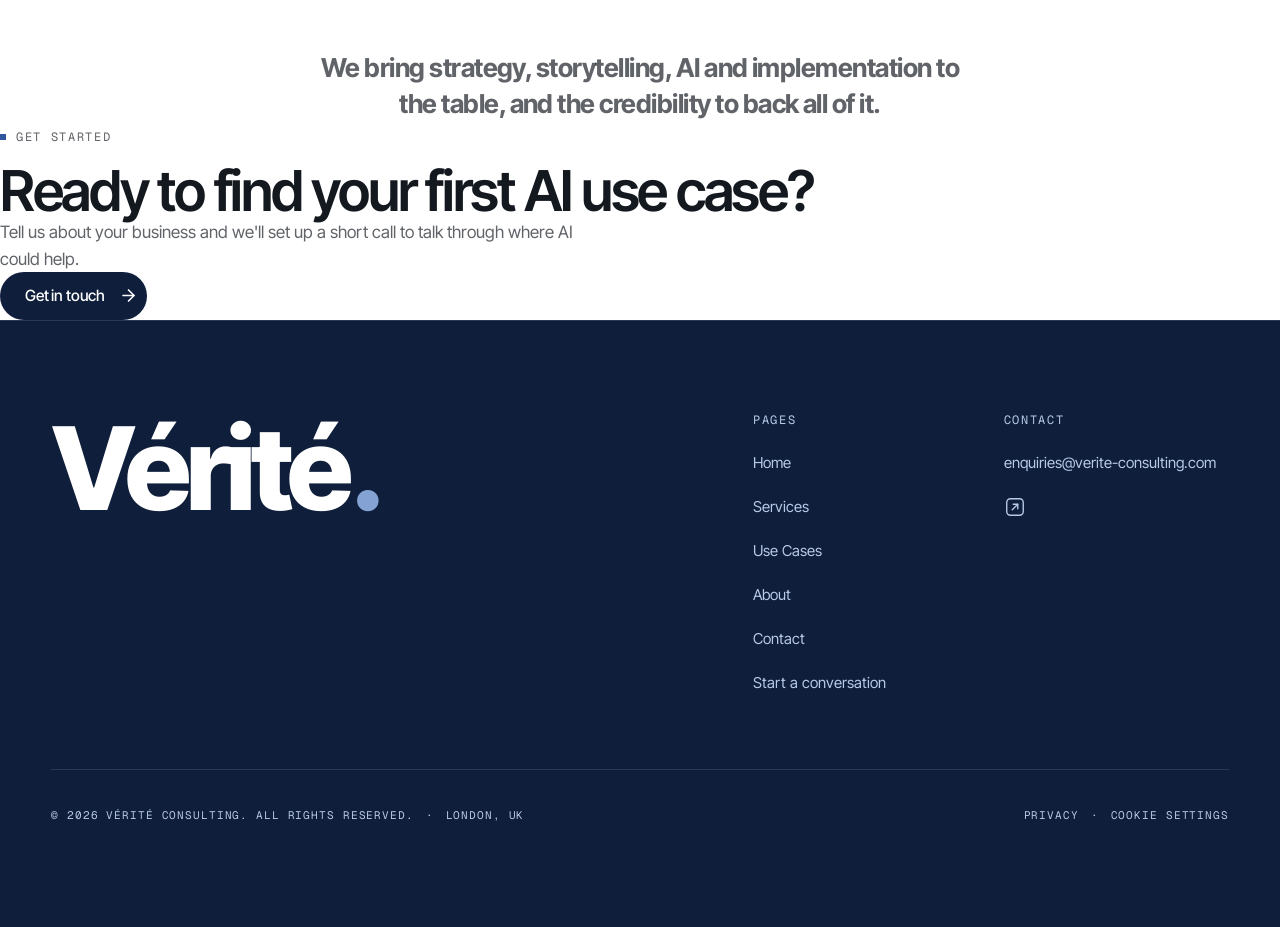
==== commit 3361b654: "Redesign: tokens, fonts, type, bands, nav, footer and buttons Co-Authored-By: Claude Opus 5.5 <norep" ====
--- a/about/index.html
+++ b/about/index.html
@@ -37,26 +37,33 @@
 <script>document.documentElement.classList.add('js')</script>
 <link rel="preconnect" href="https://fonts.googleapis.com">
 <link rel="preconnect" href="https://fonts.gstatic.com" crossorigin>
-<link rel="stylesheet" href="https://fonts.googleapis.com/css2?family=Inter:wght@400;500;600;700&family=Inter+Tight:wght@600;700;800&family=JetBrains+Mono:wght@500;600&display=swap">
-<link rel="stylesheet" href="/assets/css/site.css?v=20261113b">
+<link rel="stylesheet" href="https://fonts.googleapis.com/css2?family=Geist+Mono:wght@400;500&family=Instrument+Serif:ital@1&family=Inter+Tight:wght@400;500;600;800&display=swap">
+<link rel="stylesheet" href="/assets/css/site.css?v=20261116a">
 </head>
 <body>
-<header class="site"><div class="wrap bar">
+<a class="skip" href="#main">Skip to content</a>
+<header class="site nav">
   <a href="/" class="wordmark">Vérité<span class="dot">.</span></a>
-  <nav class="top" aria-label="Primary">
+  <nav class="nav__links" aria-label="Primary">
     <a href="/">Home</a><a href="/services/">Services</a><a href="/use-cases/">Use Cases</a><a href="/about/" aria-current="page">About</a><a href="/contact/">Contact</a>
   </nav>
-  <div class="cta"><a class="btn btn-primary btn-sm" href="/contact/">Start a conversation</a></div>
+  <a class="btn btn--sm nav__cta" href="/contact/">Start a conversation<span class="btn__badge" aria-hidden="true"><svg width="12" height="12" viewBox="0 0 12 12" fill="none" stroke="currentColor" stroke-width="1.5" stroke-linecap="round" stroke-linejoin="round" aria-hidden="true"><path d="M3.5 8.5l5-5M4.5 3.5h4v4"/></svg></span></a>
   <details class="menu">
-    <summary aria-label="Open menu"><span class="menu__bars"></span></summary>
-    <nav class="menu__nav" aria-label="Primary">
-      <a href="/">Home</a><a href="/services/">Services</a><a href="/use-cases/">Use Cases</a><a href="/about/" aria-current="page">About</a><a href="/contact/">Contact</a>
-      <a class="menu__cta" href="/contact/">Start a conversation</a>
+    <summary class="menu__toggle" aria-label="Open menu">Menu</summary>
+    <nav class="menu__panel" aria-label="Primary">
+      <ul class="menu__list">
+        <li><a href="/"><span class="label" aria-hidden="true">01</span><span>Home</span></a></li>
+        <li><a href="/services/"><span class="label" aria-hidden="true">02</span><span>Services</span></a></li>
+        <li><a href="/use-cases/"><span class="label" aria-hidden="true">03</span><span>Use Cases</span></a></li>
+        <li><a href="/about/" aria-current="page"><span class="label" aria-hidden="true">04</span><span>About</span></a></li>
+        <li><a href="/contact/"><span class="label" aria-hidden="true">05</span><span>Contact</span></a></li>
+      </ul>
+      <div class="menu__cta"><a class="btn" href="/contact/">Start a conversation<span class="btn__badge" aria-hidden="true"><svg width="12" height="12" viewBox="0 0 12 12" fill="none" stroke="currentColor" stroke-width="1.5" stroke-linecap="round" stroke-linejoin="round" aria-hidden="true"><path d="M3.5 8.5l5-5M4.5 3.5h4v4"/></svg></span></a></div>
     </nav>
   </details>
-</div></header>
+</header>
 
-<main>
+<main id="main">
 <!-- WHAT IS VÉRITÉ? (in full) -->
 <section id="introduction" class="pad">
   <div class="wrap">
@@ -112,41 +119,45 @@
 
 </main>
 
-<!-- FOOTER -->
-<footer class="site">
-  <div class="wrap footer-inner">
-    <div class="footer-top">
-      <div class="footer-left">
-        <a href="/" class="wordmark">Vérité<span class="dot">.</span></a>
-        <nav class="footer-nav" aria-label="Footer">
+<footer class="site footer band--navy">
+  <div class="container">
+    <div class="footer__top">
+      <a href="/" class="wordmark">Vérité<span class="dot">.</span></a>
+      <div class="footer__cols">
+        <nav class="footer__col" aria-label="Footer">
+          <p class="label footer__title">Pages</p>
           <a href="/">Home</a>
           <a href="/services/">Services</a>
           <a href="/use-cases/">Use Cases</a>
           <a href="/about/">About</a>
           <a href="/contact/">Contact</a>
-          <a class="footer-cta" href="/contact/">Start a conversation</a>
+          <a href="/contact/">Start a conversation</a>
         </nav>
-      </div>
-      <div class="footer-right">
-        <a class="footer-email" href="mailto:enquiries@verite-consulting.com">enquiries@verite-consulting.com</a>
-        <a class="footer-social" href="https://www.linkedin.com/company/v%C3%A9rit%C3%A9-consulting/" target="_blank" rel="noopener noreferrer" aria-label="Vérité on LinkedIn">
-          <!-- Neutral external-link icon (not the LinkedIn brand mark). Paste LinkedIn's official brand SVG here to use the exact logo. -->
-          <svg width="22" height="22" viewBox="0 0 24 24" fill="none" stroke="currentColor" stroke-width="2" stroke-linecap="round" stroke-linejoin="round" aria-hidden="true"><rect x="3" y="3" width="18" height="18" rx="4"/><line x1="9" y1="15" x2="15" y2="9"/><polyline points="10 9 15 9 15 14"/></svg>
-        </a>
+        <div class="footer__col">
+          <p class="label footer__title">Contact</p>
+          <a href="mailto:enquiries@verite-consulting.com">enquiries@verite-consulting.com</a>
+          <a class="footer__social" href="https://www.linkedin.com/company/v%C3%A9rit%C3%A9-consulting/" target="_blank" rel="noopener noreferrer" aria-label="Vérité on LinkedIn">
+            <!-- Neutral external-link icon (not the LinkedIn brand mark). Paste LinkedIn's official brand SVG here to use the exact logo. -->
+            <svg width="22" height="22" viewBox="0 0 24 24" fill="none" stroke="currentColor" stroke-width="1.5" stroke-linecap="round" stroke-linejoin="round" aria-hidden="true"><rect x="3" y="3" width="18" height="18" rx="4"/><line x1="9" y1="15" x2="15" y2="9"/><polyline points="10 9 15 9 15 14"/></svg>
+          </a>
+        </div>
       </div>
     </div>
-    <div class="footer-bottom">
-      <span>© <span id="footer-year">2026</span> Verite Consulting LLP. All rights reserved.</span>
-      <span class="sep" aria-hidden="true">·</span>
-      <span>London, UK</span>
-      <span class="sep" aria-hidden="true">·</span>
-      <a href="/privacy/">Privacy</a>
-      <span class="cookie-link" hidden><span class="sep" aria-hidden="true">·</span><button type="button" class="cookie-settings" data-cookie-settings>Cookie settings</button></span>
+    <div class="footer__bottom label-sm">
+      <div class="footer__legal">
+        <span>© <span id="footer-year">2026</span> Vérité Consulting. All rights reserved.</span>
+        <span class="sep" aria-hidden="true">·</span>
+        <span>London, UK</span>
+      </div>
+      <span class="sep footer__split" aria-hidden="true">·</span>
+      <div class="footer__legal">
+        <a href="/privacy/">Privacy</a>
+        <span class="cookie-link" hidden><span class="sep" aria-hidden="true">·</span><button type="button" class="cookie-settings" data-cookie-settings>Cookie settings</button></span>
+      </div>
     </div>
-    <p class="footer-legal">Verite Consulting LLP is a limited liability partnership registered in England and Wales, number OC461997. Registered office: 71-75 Shelton Street, Covent Garden, London WC2H 9JQ.</p>
   </div>
 </footer>
-<script src="/assets/js/site.js?v=20261008b"></script>
-<script src="/assets/js/consent.js?v=20261015a"></script>
+<script src="/assets/js/site.js?v=20261116a"></script>
+<script src="/assets/js/consent.js?v=20261116a"></script>
 </body>
 </html>
--- a/assets/css/site.css
+++ b/assets/css/site.css
@@ -1,337 +1,533 @@
-/* Vérité site styles. Shared by every page; edit here, not in the pages. */
-  :root{
-    --blue-50:#EEF3FB;--blue-100:#D9E4F4;--blue-200:#B6C9E8;--blue-300:#84A2D4;--blue-400:#5077BC;
-    --blue-500:#2F569E;--blue-600:#21427F;--blue-700:#1A3566;--blue-800:#142A51;--blue-900:#0F1F3B;--blue-950:#0A1526;
-    --slate-0:#FFFFFF;--slate-50:#F8FAFC;--slate-100:#F1F4F8;--slate-200:#E4E9F0;--slate-300:#CDD5E0;
-    --slate-400:#9AA7B8;--slate-500:#6B7A8F;--slate-600:#4A5768;--slate-700:#333E4D;--slate-900:#141920;
-    --brand:var(--blue-700);--brand-strong:var(--blue-800);--accent:var(--blue-500);--accent-hover:var(--blue-600);
-    --text-strong:var(--slate-900);--text-body:var(--slate-700);--text-muted:var(--slate-600);
-    --font-sans:'Inter',system-ui,-apple-system,'Segoe UI',sans-serif;
-    --font-display:'Inter Tight','Inter',system-ui,sans-serif;
-    --font-mono:'JetBrains Mono',ui-monospace,'SF Mono',Menlo,monospace;
-    --r-card:24px;--r-pill:999px;--r-chip:12px;
-    --shadow-sm:0 1px 3px rgba(15,31,59,.08),0 1px 2px rgba(15,31,59,.04);
-    --shadow-lift:0 18px 40px rgba(15,31,59,.10),0 6px 14px rgba(15,31,59,.06);
-    --maxw:1120px;--ease:cubic-bezier(.2,0,.1,1);--ease-emph:cubic-bezier(.16,1,.3,1);
-  }
-  *{box-sizing:border-box}
-  html{scroll-behavior:smooth}
-  body{margin:0;background:var(--slate-0);color:var(--text-body);font-family:var(--font-sans);line-height:1.55;-webkit-font-smoothing:antialiased}
-  h1,h2,h3{margin:0;font-family:var(--font-display);color:var(--text-strong);letter-spacing:-0.03em;line-height:1.05}
-  p{margin:0}
-  a{color:var(--accent)}
-  .wrap{max-width:var(--maxw);margin:0 auto;padding:0 24px}
-  .eyebrow{display:inline-flex;align-items:center;gap:8px;font-size:13px;font-weight:600;letter-spacing:.02em;color:var(--brand);background:var(--blue-50);border-radius:var(--r-pill);padding:7px 14px}
-  .constellation{position:absolute;pointer-events:none;z-index:0}
-  .constellation svg{width:100%;height:100%;display:block}
-
-  /* Pill buttons */
-  .btn{display:inline-flex;align-items:center;gap:10px;font-family:var(--font-sans);font-weight:600;font-size:16px;line-height:1;border-radius:var(--r-pill);padding:16px 26px;border:2px solid transparent;cursor:pointer;text-decoration:none;transition:transform .12s var(--ease),background .12s var(--ease),box-shadow .12s var(--ease),border-color .12s var(--ease)}
-  .btn svg{flex:none}
-  .btn-primary{background:var(--brand);color:#fff}
-  .btn-primary:hover{background:var(--brand-strong);transform:translateY(-2px);box-shadow:var(--shadow-lift)}
-  .btn-ghost{background:#fff;color:var(--brand);border-color:var(--slate-300)}
-  .btn-ghost:hover{background:var(--slate-50);transform:translateY(-2px)}
-  .btn-accent{background:var(--accent);color:#fff}
-  .btn-accent:hover{background:var(--accent-hover);transform:translateY(-2px);box-shadow:var(--shadow-lift)}
-  .btn:focus-visible{outline:none;box-shadow:0 0 0 3px rgba(47,86,158,.4)}
-  .btn-sm{padding:11px 20px;font-size:15px}
-
-  header.site{position:sticky;top:0;z-index:50;background:rgba(255,255,255,.86);backdrop-filter:blur(12px);-webkit-backdrop-filter:blur(12px);border-bottom:1px solid var(--slate-200)}
-  .bar{display:flex;align-items:center;gap:20px;height:78px}
-  .wordmark{font-family:var(--font-display);font-weight:800;font-size:30px;letter-spacing:-0.04em;color:var(--brand);text-decoration:none}
-  .wordmark .dot{color:var(--accent)}
-  nav.top{display:flex;gap:2px;margin-left:14px}
-  nav.top a{font-size:15px;font-weight:500;color:var(--text-body);padding:8px 12px;border-radius:10px;text-decoration:none}
-  nav.top a:hover{background:var(--slate-100);color:var(--text-strong)}
-  .bar .cta{margin-left:auto}
-
-  section{position:relative;overflow:hidden}
-  .tint{background:var(--blue-50)}
-  .sunken{background:var(--slate-50)}
-  .pad{padding:104px 0}
-  .head{max-width:720px;margin:0 auto 56px;text-align:center}
-  .head h2{font-size:52px;margin-top:18px}
-  .head p{font-size:20px;color:var(--text-muted);margin-top:18px;line-height:1.55}
-
-  /* Hero */
-  .hero{padding:120px 0 108px;text-align:center;background:radial-gradient(1200px 500px at 50% -12%, var(--blue-50), #fff 60%);border-bottom:1px solid var(--slate-200)}
-  .hero h1{font-size:80px;font-weight:800;max-width:15ch;margin:22px auto 0}
-  .hero .lede{font-size:22px;color:var(--text-body);max-width:640px;margin:24px auto 0;line-height:1.5}
-  .hero .cta-row{display:flex;gap:14px;justify-content:center;margin-top:36px;flex-wrap:wrap}
-  .hero .trust{margin-top:34px;font-size:14px;color:var(--slate-500);font-weight:500}
-
-  .grid{display:grid;gap:24px}
-  .g3{grid-template-columns:repeat(3,1fr)}
-  .g2{grid-template-columns:repeat(2,1fr)}
-  .grid>*{min-width:0}
-
-  .card{display:flex;flex-direction:column;background:#fff;border:1px solid var(--slate-200);border-radius:var(--r-card);padding:34px;box-shadow:var(--shadow-sm);transition:transform .2s var(--ease),box-shadow .2s var(--ease)}
-  .card.hoverable:hover{transform:translateY(-4px);box-shadow:var(--shadow-lift)}
-  .tile{width:56px;height:56px;border-radius:16px;background:var(--blue-50);color:var(--brand);display:flex;align-items:center;justify-content:center;margin-bottom:22px}
-  .num{width:44px;height:44px;border-radius:14px;background:var(--blue-50);color:var(--brand);font-family:var(--font-mono);font-weight:600;font-size:17px;display:flex;align-items:center;justify-content:center;margin-bottom:22px}
-  .card h3{font-size:22px;letter-spacing:-0.02em}
-  .card p{margin-top:10px;font-size:15.5px;color:var(--text-muted);line-height:1.6}
-  .chip{font-family:var(--font-mono);font-size:12px;color:var(--slate-500);background:var(--slate-100);padding:4px 9px;border-radius:var(--r-pill);white-space:nowrap}
-  .out{margin-top:auto;padding-top:16px;border-top:1px dashed var(--slate-300);font-size:14.5px;color:var(--text-muted)}
-  .out b{color:var(--text-strong)}
-  .badge{align-self:flex-start;display:inline-flex;align-items:center;font-size:12.5px;font-weight:600;color:var(--blue-700);background:var(--blue-50);border-radius:var(--r-pill);padding:5px 12px}
-  .stat{margin-top:auto;padding-top:16px;font-family:var(--font-mono);font-size:13px;color:var(--brand);font-weight:600}
-
-  /* Dark rounded color-block (Opportunity) */
-  .darkblock{background:var(--blue-900);color:#fff;border-radius:36px;padding:80px 56px;position:relative;overflow:hidden}
-  .darkblock .head h2{color:#fff}
-  .darkblock .eyebrow{background:rgba(255,255,255,.08);color:var(--blue-200)}
-  .ocard{background:rgba(255,255,255,.05);border:1px solid rgba(255,255,255,.14);border-radius:20px;padding:30px}
-  .ocard .tile{background:rgba(255,255,255,.10);color:var(--blue-200)}
-  .ocard h3{color:#fff;font-size:20px}
-  .ocard p{margin-top:10px;color:var(--slate-300);font-size:15px;line-height:1.6}
-  .pull{margin-top:44px;padding-top:28px;border-top:1px solid rgba(255,255,255,.14);text-align:center}
-  .pull p{font-family:var(--font-display);font-weight:700;font-size:26px;letter-spacing:-0.02em;max-width:720px;margin:0 auto;line-height:1.35;color:rgba(255,255,255,.94)}
-
-  /* Team */
-  .person{text-align:center;align-items:center}
-  .person img{width:136px;height:136px;border-radius:var(--r-pill);object-fit:cover;align-self:center;border:3px solid #fff;box-shadow:var(--shadow-lift);margin-bottom:20px}
-  .person h3{font-size:24px}
-  .role{margin:8px 0 14px;font-size:13px;font-weight:600;text-transform:uppercase;letter-spacing:.06em;color:var(--accent)}
-
-  /* Experience logo strip (founders' background): static row under the hero CTAs */
-  .hero-logos{margin-top:52px}
-  .logo-cap{font-size:13px;font-weight:600;text-transform:uppercase;letter-spacing:.08em;color:var(--slate-600);margin-bottom:22px}
-  .logo-row{display:flex;flex-wrap:wrap;justify-content:center;align-items:center;gap:30px 46px;max-width:1040px;margin:0 auto}
-  .logo{height:28px;width:auto;max-width:130px;object-fit:contain;filter:grayscale(1);opacity:.7;transition:opacity .2s var(--ease)}
-  .logo:hover{opacity:1}
-
-  /* Introduction: two-column split */
-  .split{display:grid;grid-template-columns:.95fr 1.05fr;gap:64px;align-items:start}
-  .split__intro h2{font-family:var(--font-display);font-size:44px;letter-spacing:-.02em;line-height:1.05;color:var(--text-strong);margin:16px 0 0}
-  .split__intro p{margin-top:18px;font-size:19px;color:var(--text-muted);line-height:1.6}
-  .points{display:flex;flex-direction:column}
-  .point{padding:22px 0;border-top:1px solid var(--slate-200)}
-  .point:first-child{border-top:0;padding-top:0}
-  .point h3{font-family:var(--font-display);font-size:20px;letter-spacing:-.01em;color:var(--text-strong)}
-  .point p{margin-top:8px;font-size:15.5px;color:var(--text-muted);line-height:1.6}
-
-  /* Approach: horizontal timeline (collapses to vertical on mobile) */
-  .timeline{position:relative;display:grid;grid-template-columns:repeat(3,1fr);gap:32px;margin-top:40px}
-  .timeline::before{content:"";position:absolute;top:21px;left:16.66%;right:16.66%;height:2px;background:linear-gradient(90deg,var(--blue-200),var(--blue-300),var(--blue-200));z-index:0}
-  .phase{position:relative;z-index:1;display:flex;flex-direction:column;align-items:center;text-align:center}
-  .phase__node{width:44px;height:44px;border-radius:var(--r-pill);background:var(--blue-50);color:var(--brand);display:flex;align-items:center;justify-content:center;box-shadow:0 0 0 6px #fff,0 0 0 8px var(--blue-100);margin-bottom:24px;flex:none}
-  .phase__meta{display:flex;align-items:center;justify-content:center;gap:10px;margin-bottom:8px}
-  .phase__meta h3{font-family:var(--font-display);font-size:20px;letter-spacing:-.01em;color:var(--text-strong)}
-  .phase__body{display:flex;flex-direction:column;flex:1;width:100%}
-  .phase__body p{font-size:15.5px;color:var(--text-muted);line-height:1.6;max-width:34ch;margin:0 auto;padding-bottom:16px}
-  .phase__body p:last-child{padding-bottom:0}
-  .phase .out{margin-top:auto;padding-top:14px;border-top:1px dashed var(--slate-300);font-size:14.5px;color:var(--text-muted)}
-  .phase .out b{color:var(--text-strong)}
-
-  /* Experience: featured case + supporting cases; outcome is the lead line */
-  .cases{display:flex;flex-direction:column;gap:24px;margin-top:40px}
-  .cases__row{display:grid;grid-template-columns:1fr 1fr;gap:24px}
-  .case{display:flex;flex-direction:column}
-  .case .badge{margin-top:16px}
-  .case h3{font-family:var(--font-display);font-size:22px;letter-spacing:-.01em;color:var(--text-strong);margin-top:12px}
-  .case__desc{margin-top:12px;font-size:15.5px;color:var(--text-muted);line-height:1.6}
-  .outcome{font-family:var(--font-sans);font-weight:700;font-size:19px;line-height:1.3;letter-spacing:-.01em;color:var(--accent);margin:0}
-  .case--feature{display:grid;grid-template-columns:1.15fr 1fr;gap:40px;align-items:center;padding:44px}
-  .case--feature .outcome{font-size:27px}
-  .case--feature h3{font-size:26px}
-  .case--feature .case__desc{margin-top:0}
-
-  /* CTA */
-  .cta-panel{position:relative;overflow:hidden;background:var(--blue-900);border-radius:36px;padding:80px 40px;text-align:center}
-  .cta-panel h2{color:#fff;font-size:44px}
-  .cta-panel .eyebrow{background:rgba(255,255,255,.10);color:var(--blue-200)}
-  .cta-panel p{color:var(--blue-100);font-size:19px;max-width:560px;margin:16px auto 30px;line-height:1.55;overflow-wrap:anywhere}
-  .cta-panel p a{color:#fff;font-weight:600}
-
-  footer.site{background:var(--blue-950);padding:52px 0 40px;position:relative;overflow:hidden}
-  .footer-inner{display:flex;flex-direction:column;gap:28px}
-  .footer-top{display:flex;align-items:center;justify-content:space-between;gap:24px 32px;flex-wrap:nowrap}
-  .footer-left{display:flex;align-items:center;gap:16px 20px;flex-wrap:wrap;flex:1 1 auto;min-width:0}
-  footer .wordmark{color:#fff;font-size:26px}
-  footer .wordmark .dot{color:var(--blue-300)}
-  .footer-nav{display:flex;align-items:center;gap:4px;flex-wrap:wrap}
-  .footer-nav a{color:var(--slate-300);font-size:14px;font-weight:500;text-decoration:none;line-height:1;display:inline-flex;align-items:center;min-height:44px;padding:0 10px;border-radius:8px}
-  .footer-nav a:hover{color:#fff}
-  .footer-nav a.footer-cta{color:var(--blue-200);font-weight:600}
-  .footer-nav a.footer-cta:hover{color:#fff}
-  .footer-right{display:flex;align-items:center;gap:16px;flex:0 0 auto}
-  .footer-email{color:var(--blue-200);font-size:14px;font-weight:600;text-decoration:none;display:inline-flex;align-items:center;min-height:44px}
-  .footer-email:hover{color:#fff;text-decoration:underline}
-  .footer-social{display:inline-flex;align-items:center;justify-content:center;width:44px;height:44px;border-radius:10px;color:var(--slate-300);border:1px solid rgba(255,255,255,.14)}
-  .footer-social:hover{color:#fff;background:rgba(255,255,255,.08);border-color:rgba(255,255,255,.30)}
-  .footer-bottom{display:flex;align-items:center;justify-content:center;gap:10px;flex-wrap:wrap;padding-top:22px;border-top:1px solid rgba(255,255,255,.10);color:var(--slate-400);font-size:13px}
-  .footer-bottom a{color:var(--slate-400);text-decoration:none}
-  .footer-bottom a:hover{color:#fff;text-decoration:underline}
-  .footer-bottom .sep{color:var(--slate-500)}
-  .footer-legal{margin:10px auto 0;max-width:760px;text-align:center;color:var(--slate-400);font-size:13px;line-height:1.55}
-  footer.site a:focus-visible{outline:none;box-shadow:0 0 0 3px rgba(132,162,212,.65);border-radius:8px}
-  @media(max-width:640px){
-    .footer-top{flex-direction:column;align-items:center;text-align:center;gap:20px}
-    .footer-left{flex-direction:column;align-items:center;gap:14px}
-    .footer-nav{justify-content:center}
-    .footer-right{flex-direction:column;gap:12px}
-    .footer-bottom{flex-direction:column;gap:8px}
-    .footer-bottom .sep{display:none}
-  }
-
-  /* Motion: reveal on scroll */
-  .js .reveal{opacity:0;transform:translateY(16px);transition:opacity .5s var(--ease-emph),transform .5s var(--ease-emph)}
-  .js .reveal.in{opacity:1;transform:none}
-  /* stagger removed: a row's cards appear together, so none lags behind */
-  /* Gentle drift for hero constellations */
-  @keyframes floaty{0%,100%{transform:translateY(0) rotate(var(--rot,0deg))}50%{transform:translateY(-12px) rotate(var(--rot,0deg))}}
-  .float{animation:floaty 9s ease-in-out infinite}
-
-  @media(max-width:900px){.g3,.g2{grid-template-columns:1fr}.head h2{font-size:38px}.hero h1{font-size:52px}.darkblock{padding:56px 26px;border-radius:28px}.cta-panel{padding:56px 24px}.cta-panel h2{font-size:32px}nav.top{display:none}}
-  @media(max-width:768px){
-    .split{grid-template-columns:1fr;gap:32px}
-    .split__intro h2{font-size:34px}
-    .case--feature{grid-template-columns:1fr;gap:20px;padding:32px}
-    .case--feature .outcome{font-size:24px}
-    .case--feature h3{font-size:24px}
-    .cases__row{grid-template-columns:1fr}
-  }
-  @media(max-width:640px){
-    .timeline{grid-template-columns:1fr;gap:0;margin-top:28px}
-    .timeline::before{top:8px;bottom:8px;left:21px;right:auto;width:2px;height:auto;background:var(--blue-200)}
-    .phase{flex-direction:row;align-items:flex-start;text-align:left;gap:20px;padding-bottom:34px}
-    .phase:last-child{padding-bottom:0}
-    .phase__node{margin-bottom:0;box-shadow:0 0 0 4px #fff}
-    .phase__meta{justify-content:flex-start}
-    .phase__body{flex:1}
-    .phase__body p{max-width:none;margin:0}
-    .phase .out{text-align:left}
-  }
-  @media(max-width:600px){.hero h1{font-size:40px}.head h2{font-size:30px}.split__intro h2{font-size:30px}.pad{padding:72px 0}.logo{height:24px}.logo-row{gap:24px 34px}}
-  @media(prefers-reduced-motion:reduce){
-    *{scroll-behavior:auto}
-    .js .reveal{opacity:1!important;transform:none!important;transition:none!important}
-    .float{animation:none!important}
-    .btn,.card{transition:none!important}
-  }
-
-  /* Privacy policy content */
-  .policy{max-width:760px;margin:0 auto}
-  .policy h1{margin:16px 0 0;font-family:var(--font-display);font-size:44px;letter-spacing:-.02em;line-height:1.1;color:var(--text-strong)}
-  .policy .updated{margin-top:16px;font-size:14px;font-weight:600;color:var(--text-muted);font-family:var(--font-mono)}
-  .policy .lead{margin-top:22px;font-size:19px;color:var(--text-body);line-height:1.65}
-  .policy .sec{padding:34px 0;border-top:1px solid var(--slate-200)}
-  .policy .sec h2{font-family:var(--font-display);font-size:24px;letter-spacing:-.02em;line-height:1.2;color:var(--text-strong)}
-  .policy .sec p{margin-top:14px;font-size:16px;color:var(--text-body);line-height:1.65}
-  .policy .sec ul{margin:16px 0 0;padding-left:22px}
-  .policy .sec li{margin-top:10px;font-size:16px;color:var(--text-body);line-height:1.6}
-  .policy .sec li::marker{color:var(--slate-400)}
-  .policy .sec a{color:var(--accent);font-weight:500}
-  .policy .sec strong{color:var(--text-strong);font-weight:600}
-  .policy .contact{font-size:16px;line-height:1.9}
-  /* Policy tables */
-  .policy .tbl-wrap{margin-top:20px;overflow-x:auto;border:1px solid var(--slate-200);border-radius:16px;-webkit-overflow-scrolling:touch}
-  .policy table{width:100%;border-collapse:collapse;font-size:15px;min-width:480px}
-  .policy th{text-align:left;font-family:var(--font-sans);font-weight:600;color:var(--text-strong);background:var(--slate-50);padding:14px 18px;border-bottom:1px solid var(--slate-200);line-height:1.4}
-  .policy td{padding:14px 18px;border-bottom:1px solid var(--slate-200);color:var(--text-body);vertical-align:top;line-height:1.5}
-  .policy tbody tr:last-child td{border-bottom:0}
-  .policy th+th,.policy td+td{border-left:1px solid var(--slate-200)}
-  @media(max-width:600px){
-    .policy h1{font-size:32px}
-    .policy .lead{font-size:17px}
-    .policy .sec h2{font-size:21px}
-  }
-
-  /* ---- Multi-page additions (same tokens; no changes to existing rules) ---- */
-  /* Active nav state */
-  nav.top a[aria-current="page"]{color:var(--brand);background:var(--blue-50);font-weight:600}
-  /* Mobile nav: CSS-only <details> disclosure (works with JavaScript disabled) */
-  .menu{display:none;position:relative;margin-left:12px}
-  .menu summary{list-style:none;cursor:pointer;width:44px;height:44px;border-radius:10px;display:flex;align-items:center;justify-content:center;border:1px solid var(--slate-300);background:#fff}
-  .menu summary::-webkit-details-marker{display:none}
-  .menu summary:focus-visible{outline:none;box-shadow:0 0 0 3px rgba(47,86,158,.4)}
-  .menu__bars{position:relative;width:18px;height:2px;background:var(--brand);border-radius:2px}
-  .menu__bars::before,.menu__bars::after{content:"";position:absolute;left:0;width:18px;height:2px;background:var(--brand);border-radius:2px}
-  .menu__bars::before{top:-6px}
-  .menu__bars::after{top:6px}
-  .menu[open] summary{background:var(--slate-100)}
-  .menu__nav{position:absolute;right:0;top:calc(100% + 10px);min-width:230px;background:#fff;border:1px solid var(--slate-200);border-radius:16px;box-shadow:var(--shadow-lift);padding:10px;display:flex;flex-direction:column;gap:2px;z-index:60}
-  .menu__nav a{font-size:15px;font-weight:500;color:var(--text-body);padding:0 14px;border-radius:10px;text-decoration:none;min-height:44px;display:flex;align-items:center}
-  .menu__nav a:hover{background:var(--slate-100);color:var(--text-strong)}
-  .menu__nav a[aria-current="page"]{color:var(--brand);background:var(--blue-50);font-weight:600}
-  .menu__nav a.menu__cta{color:#fff;background:var(--brand);justify-content:center;margin-top:6px;font-weight:600}
-  .menu__nav a.menu__cta:hover{background:var(--brand-strong);color:#fff}
-  @media(max-width:900px){.menu{display:block}}
-  @media(max-width:560px){.bar .cta{display:none}.menu{margin-left:auto}}
-  /* Inner-page intro: same gradient and type as the hero */
-  .page-hero{padding:96px 0 72px;text-align:center;background:radial-gradient(1200px 500px at 50% -12%, var(--blue-50), #fff 60%);border-bottom:1px solid var(--slate-200)}
-  .page-hero .head{margin-bottom:0}
-  .head h1{font-size:52px;margin-top:18px}
-  .split__intro h1{font-family:var(--font-display);font-size:44px;letter-spacing:-.02em;line-height:1.05;color:var(--text-strong);margin:16px 0 0}
-  /* Centred action row outside the hero */
-  .actions{display:flex;gap:14px;justify-content:center;flex-wrap:wrap;margin-top:44px}
-  .more{display:inline-flex;align-items:center;gap:8px;margin-top:22px;font-weight:600;color:var(--brand);text-decoration:none}
-  .more:hover{text-decoration:underline}
-  /* Logo strip when used outside the hero */
-  .logos{text-align:center}
-  /* Contact: enquiry form card */
-  .form-card{max-width:760px;margin:0 auto}
-  .form-card h2{font-size:28px}
-  .form-card>p{margin-top:12px;font-size:16px;color:var(--text-muted);line-height:1.6}
-  .form-embed{margin-top:24px;border:1px solid var(--slate-200);border-radius:16px;overflow:hidden;background:#fff}
-  .form-embed iframe{display:block;width:100%;border:0}
-  .form-note{margin-top:14px;font-size:14px;color:var(--text-muted)}
-  .contact-actions{margin-top:30px}
-  @media(max-width:900px){.head h1{font-size:38px}}
-  @media(max-width:768px){.split__intro h1{font-size:34px}}
-  @media(max-width:600px){.head h1{font-size:30px}.split__intro h1{font-size:30px}.page-hero{padding:64px 0 48px}}
-  /* Home hero: interactive neural-net canvas sits behind the hero text */
-  .hero-net{position:absolute;inset:0;width:100%;height:100%;display:block;z-index:0;pointer-events:none}
-  /* Contact: native enquiry form */
-  .enquiry-form{margin-top:24px;display:grid;gap:18px}
-  .enquiry-form .row{display:grid;grid-template-columns:1fr 1fr;gap:18px}
-  .field{display:flex;flex-direction:column;gap:8px;min-width:0}
-  .field label{font-size:14px;font-weight:600;color:var(--text-strong)}
-  .field .opt{font-weight:500;color:var(--text-muted)}
-  .field input,.field textarea{font:inherit;font-size:16px;color:var(--text-body);background:#fff;border:1px solid var(--slate-300);border-radius:14px;padding:14px 16px;width:100%;transition:border-color .12s var(--ease),box-shadow .12s var(--ease)}
-  .field input:focus,.field textarea:focus{outline:none;border-color:var(--accent);box-shadow:0 0 0 3px rgba(47,86,158,.25)}
-  .field textarea{resize:vertical;min-height:150px}
-  .field select{font:inherit;font-size:16px;color:var(--text-body);background:#fff;border:1px solid var(--slate-300);border-radius:14px;padding:14px 44px 14px 16px;width:100%;appearance:none;-webkit-appearance:none;background-image:url("data:image/svg+xml;utf8,<svg xmlns='http://www.w3.org/2000/svg' width='16' height='16' viewBox='0 0 24 24' fill='none' stroke='%234A5768' stroke-width='2' stroke-linecap='round' stroke-linejoin='round'><polyline points='6 9 12 15 18 9'/></svg>");background-repeat:no-repeat;background-position:right 16px center;transition:border-color .12s var(--ease),box-shadow .12s var(--ease)}
-  .field select:focus{outline:none;border-color:var(--accent);box-shadow:0 0 0 3px rgba(47,86,158,.25)}
-  .field select:invalid{color:var(--slate-500)}
-  .field input::placeholder,.field textarea::placeholder{color:var(--slate-400)}
-  .choices-field{border:0;padding:0;margin:0}
-  .choices-field legend{font-size:14px;font-weight:600;color:var(--text-strong);padding:0;margin-bottom:8px}
-  .choices{display:flex;flex-wrap:wrap;gap:10px}
-  .choice{position:relative;cursor:pointer}
-  .choice input{position:absolute;opacity:0;width:1px;height:1px;margin:0}
-  .choice span{display:inline-flex;align-items:center;min-height:44px;padding:0 16px;border:1px solid var(--slate-300);border-radius:var(--r-pill);font-size:15px;font-weight:500;color:var(--text-body);background:#fff;transition:border-color .12s var(--ease),background .12s var(--ease)}
-  .choice:hover span{border-color:var(--slate-400)}
-  .choice input:checked+span{border-color:var(--accent);background:var(--blue-50);color:var(--brand);font-weight:600}
-  .choice input:focus-visible+span{box-shadow:0 0 0 3px rgba(47,86,158,.25)}
-  .form-privacy{font-size:14px;color:var(--text-muted)}
-  .enquiry-form .btn{justify-self:start}
-  .hp{display:none}
-  @media(max-width:600px){.enquiry-form .row{grid-template-columns:1fr}}
-  /* Services: stage detail cards under the timeline */
-  .stages{display:grid;gap:24px;max-width:880px;margin:0 auto}
-  /* Stacking stage cards: stack-cards.js adds .stack when the effect fits the viewport */
-  section.stack-host{overflow:visible}  /* sections clip overflow by default, which would disable sticky */
-  .stages.stack{gap:0}
-  .stages.stack .stage{position:sticky;transform-origin:50% 0;will-change:transform}
-  .stages.stack .stage+.stage{margin-top:30vh}
-  .js .stages.stack .stage{transition:opacity .5s var(--ease-emph),box-shadow .2s var(--ease)}
-  .stage__meta{display:flex;align-items:center;gap:12px;flex-wrap:wrap;margin-bottom:4px}
-  .stage__meta h3{font-size:24px}
-  .stage .point:first-child{padding-top:18px}
-  .stage .point h4{margin:0;font-family:var(--font-display);font-size:16px;letter-spacing:-.01em;line-height:1.3;color:var(--text-strong)}
-  .stage .point p{margin-top:6px;font-size:15.5px;color:var(--text-muted);line-height:1.6}
-  .phase__meta{flex-wrap:wrap}
-
-  /* Cookie consent banner (consent.js) */
-  .consent{position:fixed;left:16px;right:16px;bottom:16px;z-index:70;max-width:720px;margin:0 auto;display:flex;align-items:center;gap:18px;flex-wrap:wrap;background:#fff;border:1px solid var(--slate-200);border-radius:20px;box-shadow:var(--shadow-lift);padding:18px 22px}
-  .consent__text{flex:1 1 320px;margin:0;font-size:14.5px;line-height:1.55;color:var(--text-body)}
-  .consent__text a{color:var(--brand);font-weight:600}
-  .consent__actions{display:flex;gap:10px;flex:none}
-  .footer-bottom .cookie-link{display:inline-flex;align-items:center;gap:10px}
-  .footer-bottom .cookie-link[hidden]{display:none}
-  .footer-bottom button.cookie-settings{background:none;border:0;padding:0;font:inherit;color:var(--slate-400);cursor:pointer}
-  .footer-bottom button.cookie-settings:hover{color:#fff;text-decoration:underline}
-  @media(max-width:600px){.consent{padding:16px}.consent__actions{width:100%}.consent__actions .btn{flex:1;justify-content:center}}
+/* Vérité site styles. Shared by every page; edit here, not in the pages.
+   1. Tokens   2. Base and type   3. Layout and bands   4. Components   5. Pages
+   Every colour, font and spacing value lives in the token block. Components read the
+   semantic tokens (--bg, --text, --text-muted, --accent, --line, --surface), so any
+   component dropped into a navy band restyles itself. */
+
+/* ==================================================================== 1. Tokens */
+:root {
+  /* Palette. Frozen. These are the only colours on the site. */
+  --c-white: #FFFFFF;
+  --c-wash: #EEF3FB;        /* pale blue glow / alternate light surface */
+  --c-ink: #141920;         /* headings and body text on light */
+  --c-brand: #1A3566;       /* wordmark only */
+  --c-accent: #2F569E;      /* accent on light surfaces */
+  --c-navy: #0F1F3B;        /* dark band background */
+  --c-accent-soft: #84A2D4; /* accent on navy */
+  --c-accent-pale: #B6C9E8; /* secondary text on navy */
+
+  /* Fonts */
+  --f-sans: "Inter Tight", ui-sans-serif, system-ui, -apple-system, "Segoe UI", sans-serif;
+  --f-serif: "Instrument Serif", "Times New Roman", serif;
+  --f-mono: "Geist Mono", ui-monospace, "SF Mono", Menlo, monospace;
+
+  /* Type scale. Fluid between 375px and 1920px viewports. */
+  --fs-display: clamp(2.75rem, 6.4vw, 7.25rem);   /* h1: 44px to 116px */
+  --fs-h2: clamp(2.125rem, 4.4vw, 5.25rem);       /* 34px to 84px */
+  --fs-h3: clamp(1.5rem, 2.7vw, 3.25rem);         /* 24px to 52px */
+  --fs-h4: clamp(1.1875rem, 1.4vw, 1.5rem);       /* 19px to 24px */
+  --fs-lead: clamp(1.125rem, 1.15vw, 1.3125rem);  /* 18px to 21px */
+  --fs-body: 1.0625rem;                           /* 17px */
+  --fs-small: 0.9375rem;                          /* 15px */
+  --fs-label: 0.75rem;                            /* 12px mono */
+  --fs-label-sm: 0.6875rem;                       /* 11px mono */
+  --fs-nav: 0.90625rem;                           /* 14.5px */
+  --fs-btn: 0.96875rem;                           /* 15.5px */
+  --fs-btn-sm: 0.875rem;                          /* 14px */
+  --fs-wordmark: 1.625rem;                        /* nav wordmark */
+  --fs-wordmark-lg: clamp(3.5rem, 9vw, 8rem);     /* footer wordmark */
+
+  /* Spacing scale. Use only these steps. */
+  --s-1: 4px;  --s-2: 8px;  --s-3: 12px; --s-4: 16px; --s-5: 24px;
+  --s-6: 32px; --s-7: 48px; --s-8: 64px; --s-9: 96px; --s-10: 128px;
+
+  /* Component spacing, derived from the brief */
+  --col-gap: clamp(16px, 2vw, 32px);          /* 12-column grid gap */
+  --head-gap: clamp(48px, 6vw, 96px);         /* section header to content */
+  --row-y: clamp(28px, 3.5vw, 48px);          /* numbered row padding */
+  --panel-pad: clamp(28px, 4vw, 60px);        /* feature panel padding */
+  --gap-inline: 14px;                         /* button badge gap, list marker gap, list row padding */
+  --gap-eyebrow: 10px;                        /* eyebrow square to label */
+  --tag-y: 6px;                               /* tag padding */
+
+  /* Layout */
+  --max: 1360px;                              /* container max width (content) */
+  --gutter: clamp(20px, 4vw, 56px);           /* page side padding */
+  --section-y: clamp(72px, 11vw, 180px);      /* standard section padding, top and bottom */
+  --section-y-tight: clamp(56px, 7vw, 112px); /* for short sections and the footer */
+  --measure: 60ch;                            /* max width of running text */
+  --measure-lead: 46ch;                       /* max width of lead paragraphs */
+  --measure-step: 34ch;                       /* three-step rail descriptions */
+  --nav-h: 56px;
+  --nav-top: 16px;
+  --tap: 44px;                                /* minimum tap target */
+
+  /* Shape */
+  --r-pill: 999px;
+  --r-panel: 20px;
+  --r-nav: 14px;
+  --r-sm: 10px;
+  --hairline: 1px;
+  --dot: 4px;                                 /* current page marker */
+  --eyebrow-mark: 6px;
+  --list-mark: 5px;
+  --node: 9px;                                /* three-step rail node */
+  --node-ring: 4px;
+
+  /* Buttons */
+  --btn-h: 48px;
+  --btn-h-sm: 40px;
+  --badge: 32px;
+  --badge-sm: 28px;
+
+  /* Nav glass */
+  --nav-bg: rgba(255, 255, 255, 0.72);
+  --nav-border: rgba(20, 25, 32, 0.10);
+  --nav-blur: 14px;
+
+  /* State transition. The only motion added by the redesign. */
+  --t-state: 160ms ease;
+}
+
+/* Light surface (default) */
+:root, .band--light, .band--wash {
+  --bg: var(--c-white);
+  --text: var(--c-ink);
+  --text-muted: rgba(20, 25, 32, 0.68);
+  --accent: var(--c-accent);
+  --line: rgba(20, 25, 32, 0.12);
+  --line-strong: rgba(20, 25, 32, 0.24);
+  --surface: var(--c-wash);
+  --btn-bg: var(--c-navy);
+  --btn-text: var(--c-white);
+  --badge-bg: var(--c-accent);
+  --badge-fg: var(--c-white);
+  --badge-hover: var(--c-accent-soft);
+}
+.band--wash { --bg: var(--c-wash); --surface: var(--c-white); }
+
+/* Navy surface */
+.band--navy {
+  --bg: var(--c-navy);
+  --text: var(--c-white);
+  --text-muted: var(--c-accent-pale);
+  --accent: var(--c-accent-soft);
+  --line: rgba(182, 201, 232, 0.16);
+  --line-strong: rgba(182, 201, 232, 0.32);
+  --surface: rgba(255, 255, 255, 0.04);
+  --btn-bg: var(--c-white);
+  --btn-text: var(--c-navy);
+}
+
+/* ==================================================================== 2. Base and type */
+*, *::before, *::after { box-sizing: border-box; }
+html { scroll-behavior: smooth; scroll-padding-top: calc(var(--nav-h) + var(--nav-top) + var(--s-5)); }
+body {
+  margin: 0;
+  background: var(--bg);
+  color: var(--text-muted);
+  font-family: var(--f-sans);
+  font-size: var(--fs-body);
+  line-height: 1.55;
+  -webkit-font-smoothing: antialiased;
+  overflow-x: clip;
+}
+img { max-width: 100%; height: auto; }
+
+h1, h2, h3, h4 { margin: 0; font-family: var(--f-sans); font-weight: 600; color: var(--text); text-wrap: balance; }
+h1, .t-display { font-size: var(--fs-display); line-height: 0.95; letter-spacing: -0.045em; max-width: 14em; }
+h2, .t-h2 { font-size: var(--fs-h2); line-height: 1.0; letter-spacing: -0.04em; max-width: 18em; }
+h3, .t-h3 { font-size: var(--fs-h3); line-height: 1.05; letter-spacing: -0.035em; max-width: none; }
+h4, .t-h4 { font-size: var(--fs-h4); line-height: 1.2; letter-spacing: -0.02em; max-width: none; }
+
+p { margin: 0; max-width: var(--measure); text-wrap: pretty; }
+p + p { margin-top: var(--s-4); }
+.lead { font-size: var(--fs-lead); line-height: 1.5; letter-spacing: -0.01em; max-width: var(--measure-lead); color: var(--text-muted); }
+.small { font-size: var(--fs-small); line-height: 1.5; }
+strong, b { font-weight: 500; color: var(--text); letter-spacing: -0.01em; }
+
+/* Text links inside running text */
+a { color: var(--text); text-decoration: underline; text-decoration-thickness: var(--hairline); text-decoration-color: var(--line-strong); text-underline-offset: 0.2em; transition: color var(--t-state), text-decoration-color var(--t-state); }
+a:hover { color: var(--accent); text-decoration-color: var(--accent); }
+:focus-visible { outline: 2px solid var(--accent); outline-offset: 3px; }
+
+/* The three voices: accent and label */
+.accent {
+  font-family: var(--f-serif);
+  font-style: italic;
+  font-weight: 400;
+  font-size: 1.06em;        /* the serif runs optically small next to Inter Tight */
+  letter-spacing: -0.02em;
+  color: var(--accent);
+}
+.label, .label-sm {
+  font-family: var(--f-mono);
+  font-size: var(--fs-label);
+  font-weight: 400;
+  line-height: 1.5;
+  letter-spacing: 0.14em;
+  text-transform: uppercase;
+  color: var(--text-muted);
+  font-variant-numeric: tabular-nums;
+}
+.label-sm { font-size: var(--fs-label-sm); letter-spacing: 0.08em; }
+
+.eyebrow {
+  display: inline-flex; align-items: center; gap: var(--gap-eyebrow);
+  font-family: var(--f-mono); font-size: var(--fs-label); line-height: 1.5;
+  letter-spacing: 0.14em; text-transform: uppercase; color: var(--text-muted);
+}
+.eyebrow::before { content: ""; flex: none; width: var(--eyebrow-mark); height: var(--eyebrow-mark); background: var(--accent); }
+
+.skip {
+  position: absolute; left: var(--gutter); top: var(--s-2); z-index: 200;
+  padding: var(--s-3) var(--s-4); background: var(--c-navy); color: var(--c-white);
+  border-radius: var(--r-sm); transform: translateY(-200%);
+}
+.skip:focus { transform: none; color: var(--c-white); }
+
+/* ==================================================================== 3. Layout and bands */
+.container { max-width: calc(var(--max) + 2 * var(--gutter)); margin-inline: auto; padding-inline: var(--gutter); }
+
+.band { position: relative; background: var(--bg); color: var(--text-muted); padding-block: var(--section-y); }
+.band--tight { padding-block: var(--section-y-tight); }
+.band--rule { border-top: var(--hairline) solid var(--line); }
+/* The first band on every page clears the floating nav */
+main > .band:first-child { padding-top: calc(var(--nav-h) + var(--nav-top) + var(--section-y-tight)); }
+
+/* Hero: the existing wash glow, the one permitted gradient */
+.hero { overflow: hidden; background: radial-gradient(1200px 500px at 50% -12%, var(--c-wash), var(--c-white) 60%); border-bottom: var(--hairline) solid var(--line); }
+.hero__inner { position: relative; z-index: 1; }
+.hero-net { position: absolute; inset: 0; width: 100%; height: 100%; display: block; z-index: 0; pointer-events: none; }
+
+/* Hairline between sub-sections inside a band */
+.subsection { margin-top: var(--section-y-tight); padding-top: var(--section-y-tight); border-top: var(--hairline) solid var(--line); }
+
+/* ==================================================================== 4. Components */
+
+/* 7.4 Section header */
+.section-head { display: grid; margin-bottom: var(--head-gap); }
+.section-head > .eyebrow { justify-self: start; margin-bottom: var(--s-5); }
+.section-head__aside { margin-top: var(--s-6); }
+.section-head__aside .more { margin-top: var(--s-5); }
+.section-head--hero .section-head__aside { margin-top: var(--s-6); }
+.section-head--solo { margin-bottom: 0; }
+@media (min-width: 1025px) {
+  .section-head { grid-template-columns: repeat(12, minmax(0, 1fr)); column-gap: var(--col-gap); }
+  .section-head > .eyebrow { grid-column: 1 / -1; }
+  .section-head > h1, .section-head > h2 { grid-column: 1 / 8; }
+  .section-head > .section-head__aside { grid-column: 8 / 13; align-self: end; margin-top: 0; }
+  .section-head--hero > h1, .section-head--hero > .section-head__aside, .section-head--hero > .btn-row, .section-head--hero > .hero__note { grid-column: 1 / -1; }
+  .section-head--hero > .section-head__aside { margin-top: var(--s-6); align-self: start; }
+}
+.hero__note { margin-top: var(--s-6); max-width: none; }
+
+/* 7.2 Buttons: one shape, a pill with a circular arrow badge */
+.btn {
+  display: inline-flex; align-items: center; gap: var(--gap-inline);
+  min-height: var(--btn-h); padding: var(--s-2) var(--s-2) var(--s-2) var(--s-5);
+  border: var(--hairline) solid transparent; border-radius: var(--r-pill);
+  background: var(--btn-bg); color: var(--btn-text);
+  font-family: var(--f-sans); font-size: var(--fs-btn); font-weight: 500; line-height: 1.2; letter-spacing: -0.01em;
+  text-decoration: none; text-align: left; cursor: pointer;
+  transition: color var(--t-state), border-color var(--t-state);
+}
+.btn:hover { color: var(--btn-text); }
+.btn__badge {
+  flex: none; display: inline-flex; align-items: center; justify-content: center;
+  width: var(--badge); height: var(--badge); border-radius: var(--r-pill);
+  background: var(--badge-bg); color: var(--badge-fg);
+  transition: background-color var(--t-state), border-color var(--t-state), color var(--t-state);
+}
+.btn:hover .btn__badge { background: var(--badge-hover); }
+.btn--secondary { background: transparent; color: var(--text); border-color: var(--line-strong); }
+.btn--secondary:hover { color: var(--text); }
+.btn--secondary .btn__badge { background: transparent; color: var(--text); border: var(--hairline) solid var(--line-strong); }
+.btn--secondary:hover .btn__badge { background: var(--badge-hover); border-color: var(--badge-hover); color: var(--badge-fg); }
+.btn--sm { min-height: var(--btn-h-sm); padding: var(--s-1) 6px var(--s-1) 18px; gap: var(--s-3); font-size: var(--fs-btn-sm); }
+.btn--sm .btn__badge { width: var(--badge-sm); height: var(--badge-sm); }
+/* Text-only small pill: the cookie banner choices */
+.btn--plain { padding-inline: var(--s-5); }
+.btn-row { display: flex; flex-wrap: wrap; align-items: center; gap: var(--s-3); margin-top: var(--s-7); }
+
+/* 7.3 Standalone "read more" link */
+.more {
+  display: inline-flex; align-items: center; gap: var(--s-2); min-height: var(--tap);
+  font-family: var(--f-mono); font-size: var(--fs-label); letter-spacing: 0.14em; text-transform: uppercase;
+  color: var(--text); text-decoration: none;
+}
+.more:hover { color: var(--accent); }
+
+/* 7.1 Navigation bar: floating, contained, glass */
+.nav {
+  position: fixed; top: var(--nav-top); left: 0; right: 0; z-index: 100;
+  width: min(var(--max), 100% - 2 * var(--gutter)); height: var(--nav-h); margin-inline: auto;
+  display: grid; grid-template-columns: 1fr auto 1fr; align-items: center;
+  padding: 0 var(--s-2) 0 var(--s-5);
+}
+/* The glass lives on a pseudo-element: a backdrop-filter on the bar itself would trap the
+   full-screen mobile menu inside the bar. */
+.nav::before {
+  content: ""; position: absolute; inset: 0; z-index: -1;
+  background: var(--nav-bg); border: var(--hairline) solid var(--nav-border); border-radius: var(--r-nav);
+  -webkit-backdrop-filter: blur(var(--nav-blur)); backdrop-filter: blur(var(--nav-blur));
+}
+.wordmark { font-family: var(--f-sans); font-weight: 800; font-size: var(--fs-wordmark); letter-spacing: -0.04em; line-height: 1; color: var(--c-brand); text-decoration: none; }
+.wordmark:hover { color: var(--c-brand); }
+.wordmark .dot { color: var(--c-accent); }
+.nav .wordmark { justify-self: start; position: relative; z-index: 2; }
+.nav__links { display: flex; align-items: center; gap: var(--s-1); }
+.nav__links a {
+  position: relative; display: inline-flex; align-items: center; min-height: var(--tap); padding-inline: var(--s-3);
+  font-size: var(--fs-nav); line-height: 1; letter-spacing: -0.01em; color: var(--text); opacity: 0.7; text-decoration: none;
+  transition: opacity var(--t-state);
+}
+.nav__links a:hover, .nav__links a[aria-current="page"] { opacity: 1; color: var(--text); }
+.nav__links a[aria-current="page"]::after {
+  content: ""; position: absolute; left: 50%; bottom: calc(50% - 0.5em - var(--s-2) - var(--dot));
+  width: var(--dot); height: var(--dot); margin-left: calc(var(--dot) / -2); border-radius: var(--r-pill); background: var(--accent);
+}
+.nav__cta { justify-self: end; }
+
+/* Mobile menu: a <details> disclosure (works with JavaScript off), full-screen when open */
+.menu { display: none; justify-self: end; }
+.menu__toggle {
+  position: relative; z-index: 2; list-style: none; cursor: pointer;
+  display: inline-flex; align-items: center; min-height: var(--tap); padding-inline: var(--s-4);
+  border: var(--hairline) solid var(--line-strong); border-radius: var(--r-pill);
+  font-family: var(--f-mono); font-size: var(--fs-label); letter-spacing: 0.14em; text-transform: uppercase; color: var(--text);
+}
+.menu__toggle::-webkit-details-marker { display: none; }
+.menu__panel {
+  position: fixed; inset: 0; z-index: 1; overflow-y: auto;
+  display: flex; flex-direction: column;
+  padding: calc(var(--nav-top) + var(--nav-h) + var(--s-6)) var(--gutter) var(--s-6);
+  background: var(--bg);
+}
+.menu__list { list-style: none; margin: 0; padding: 0; border-bottom: var(--hairline) solid var(--line); }
+.menu__list a {
+  display: flex; align-items: baseline; gap: var(--s-5); padding-block: var(--s-4);
+  border-top: var(--hairline) solid var(--line); text-decoration: none; color: var(--text);
+  font-size: var(--fs-h3); font-weight: 600; line-height: 1.05; letter-spacing: -0.035em;
+}
+.menu__list a:hover, .menu__list a[aria-current="page"] { color: var(--accent); }
+.menu__list .label { flex: none; min-width: 3ch; }
+.menu__cta { margin-top: auto; padding-top: var(--s-7); }
+@media (max-width: 900px) {
+  .nav { grid-template-columns: 1fr auto; padding-right: var(--s-2); }
+  .nav__links, .nav__cta { display: none; }
+  .menu { display: block; }
+}
+
+/* 7.5 Numbered rows: the default list pattern */
+.rows { list-style: none; margin: 0; padding: 0; border-bottom: var(--hairline) solid var(--line); }
+.row { display: grid; gap: var(--s-3); padding-block: var(--row-y); border-top: var(--hairline) solid var(--line); }
+.row__title { max-width: 14em; }
+.row__body p { max-width: var(--measure); }
+.row__meta { margin-top: var(--s-4); }
+.row__tag { justify-self: start; }
+@media (min-width: 769px) {
+  .row { grid-template-columns: repeat(12, minmax(0, 1fr)); column-gap: var(--col-gap); align-items: baseline; }
+  .row > .row__index { grid-column: 1 / 3; }
+  .row > .row__title { grid-column: 3 / 8; }
+  .row > .row__body { grid-column: 8 / 13; }
+}
+
+/* Caption: secondary content under a description ("Output:" lines) */
+.caption { margin-top: var(--s-4); }
+.caption b { display: block; font-family: var(--f-mono); font-size: var(--fs-label); font-weight: 400; letter-spacing: 0.14em; text-transform: uppercase; color: var(--accent); }
+
+/* 7.6 Three-step rail: static, echoes the constellation */
+.rail { list-style: none; margin: 0; padding: 0 0 0 var(--s-6); position: relative; display: grid; row-gap: var(--s-7); }
+.rail::before { content: ""; position: absolute; left: calc((var(--node) + 2 * var(--node-ring)) / 2); top: 0; bottom: 0; width: var(--hairline); background: var(--line-strong); }
+.rail__step { position: relative; }
+.rail__node {
+  position: absolute; left: calc(-1 * var(--s-6)); top: 0;
+  width: calc(var(--node) + 2 * var(--node-ring)); height: calc(var(--node) + 2 * var(--node-ring));
+  border: var(--node-ring) solid var(--bg); border-radius: var(--r-pill); background: var(--accent);
+}
+.rail__title { margin-top: var(--s-4); }
+.rail__meta { margin-top: var(--s-4); }
+.rail__step p { margin-top: var(--s-4); max-width: var(--measure-step); }
+.rail__step .caption { max-width: var(--measure-step); }
+@media (min-width: 769px) {
+  .rail { grid-template-columns: repeat(3, minmax(0, 1fr)); column-gap: var(--col-gap); padding: var(--s-7) 0 0; }
+  .rail::before { left: 0; right: 0; top: calc((var(--node) + 2 * var(--node-ring)) / 2); bottom: auto; width: auto; height: var(--hairline); }
+  .rail__node { left: 0; top: calc(-1 * var(--s-7)); }
+}
+
+/* 7.7 Feature panel: the one contained box */
+.panel { background: var(--surface); border-radius: var(--r-panel); padding: var(--panel-pad); }
+.panel__top { display: flex; justify-content: space-between; align-items: center; gap: var(--s-4); flex-wrap: wrap; padding-bottom: var(--s-4); margin-bottom: var(--s-7); border-bottom: var(--hairline) solid var(--line); }
+.panel__body { display: grid; row-gap: var(--s-6); }
+@media (min-width: 1025px) {
+  .panel__body { grid-template-columns: repeat(12, minmax(0, 1fr)); column-gap: var(--col-gap); }
+  .panel__body > :first-child { grid-column: 1 / 6; }
+  .panel__body > :last-child { grid-column: 6 / 13; }
+}
+
+/* 7.9 Compact hairline list */
+.points { list-style: none; margin: 0; padding: 0; }
+.point { padding-block: var(--gap-inline); border-top: var(--hairline) solid var(--line); }
+.point:last-child { border-bottom: var(--hairline) solid var(--line); }
+.point h3, .point h4 { margin-bottom: var(--s-2); }
+
+/* 7.10 Tags */
+.tag {
+  display: inline-flex; align-items: center; padding: var(--tag-y) var(--s-3);
+  border: var(--hairline) solid var(--line-strong); border-radius: var(--r-pill);
+  font-family: var(--f-mono); font-size: var(--fs-label-sm); line-height: 1.2; letter-spacing: 0.08em; text-transform: uppercase;
+  color: var(--text-muted); white-space: nowrap;
+}
+
+/* Pull statement: a sentence set large, used once on Services and About */
+.statement { max-width: 24em; font-size: var(--fs-h4); font-weight: 500; line-height: 1.3; letter-spacing: -0.02em; color: var(--text); }
+
+/* 7.11 Closing CTA band */
+.cta__inner { max-width: none; }
+.cta__inner h2 { margin-top: var(--s-5); }
+.cta__inner .lead { margin-top: var(--s-6); }
+@media (min-width: 1025px) {
+  .cta__grid { display: grid; grid-template-columns: repeat(12, minmax(0, 1fr)); column-gap: var(--col-gap); }
+  .cta__inner { grid-column: 1 / 10; }
+}
+
+/* 7.13 Footer */
+.footer { background: var(--bg); color: var(--text-muted); padding-block: var(--section-y-tight); border-top: var(--hairline) solid var(--line); }
+.footer__top { display: grid; row-gap: var(--s-8); }
+.footer .wordmark { font-size: var(--fs-wordmark-lg); color: var(--c-white); justify-self: start; }
+.footer .wordmark .dot { color: var(--c-accent-soft); }
+.footer__cols { display: grid; grid-template-columns: repeat(2, minmax(0, 1fr)); column-gap: var(--col-gap); row-gap: var(--s-6); }
+.footer__col { display: flex; flex-direction: column; align-items: flex-start; }
+.footer__title { margin: 0 0 var(--s-3); }
+.footer__col a {
+  display: inline-flex; align-items: center; min-height: var(--tap);
+  font-size: var(--fs-small); color: var(--text-muted); text-decoration: none; overflow-wrap: anywhere;
+}
+.footer__col a:hover { color: var(--text); }
+.footer__social svg { display: block; }
+.footer__bottom {
+  display: flex; justify-content: space-between; align-items: center; gap: var(--s-3) var(--s-5); flex-wrap: wrap;
+  margin-top: var(--s-8); padding-top: var(--s-5); border-top: var(--hairline) solid var(--line);
+}
+.footer__legal { display: flex; flex-wrap: wrap; align-items: center; gap: var(--s-2) var(--s-3); }
+.footer__bottom a, .footer__bottom button { color: var(--text-muted); text-decoration: none; min-height: var(--tap); display: inline-flex; align-items: center; }
+.footer__bottom a:hover, .footer__bottom button:hover { color: var(--text); }
+.footer__bottom button { background: none; border: 0; padding: 0; font: inherit; letter-spacing: inherit; text-transform: inherit; cursor: pointer; }
+.footer__split { display: none; }
+.cookie-link { display: inline-flex; align-items: center; gap: var(--s-3); }
+.cookie-link[hidden] { display: none; }
+@media (min-width: 769px) {
+  .footer__top { grid-template-columns: repeat(12, minmax(0, 1fr)); column-gap: var(--col-gap); align-items: start; }
+  .footer .wordmark { grid-column: 1 / 7; }
+  .footer__cols { grid-column: 8 / 13; }
+}
+
+/* 7.12 Forms */
+.form { display: grid; row-gap: var(--s-6); }
+.form__row { display: grid; row-gap: var(--s-6); column-gap: var(--s-6); }
+@media (min-width: 601px) { .form__row { grid-template-columns: repeat(2, minmax(0, 1fr)); } }
+.field { display: flex; flex-direction: column; gap: var(--s-2); min-width: 0; position: relative; margin: 0; padding: 0; border: 0; }
+.field label, .field legend {
+  padding: 0; font-family: var(--f-mono); font-size: var(--fs-label); line-height: 1.5; letter-spacing: 0.14em; text-transform: uppercase; color: var(--text-muted);
+}
+.field .opt { text-transform: none; letter-spacing: 0; }
+.field input, .field textarea, .field select {
+  width: 100%; min-height: 56px; padding: var(--s-3) 0; margin: 0;
+  border: 0; border-bottom: var(--hairline) solid var(--line-strong); border-radius: 0; background: transparent;
+  font: inherit; font-size: var(--fs-lead); line-height: 1.4; color: var(--text);
+  transition: border-color var(--t-state);
+}
+.field input:focus, .field textarea:focus, .field select:focus { border-bottom: 2px solid var(--accent); }
+.field input:focus-visible, .field textarea:focus-visible, .field select:focus-visible { outline: 2px solid var(--accent); outline-offset: 3px; }
+.field textarea { resize: vertical; min-height: 140px; }
+.field select { appearance: none; -webkit-appearance: none; padding-right: var(--s-6); cursor: pointer; }
+.field select:invalid { color: var(--text-muted); }
+.field--select::after {
+  content: ""; position: absolute; right: var(--s-1); bottom: 24px; pointer-events: none;
+  width: var(--s-2); height: var(--s-2); border-right: 1.5px solid var(--text); border-bottom: 1.5px solid var(--text); transform: rotate(45deg);
+}
+.field input::placeholder, .field textarea::placeholder { color: var(--text-muted); }
+.choices { display: flex; flex-wrap: wrap; gap: var(--s-2); margin-top: var(--s-2); }
+.choice { position: relative; cursor: pointer; }
+.choice input { position: absolute; opacity: 0; width: 1px; height: 1px; margin: 0; }
+.choice span {
+  display: inline-flex; align-items: center; min-height: var(--tap); padding-inline: var(--s-4);
+  border: var(--hairline) solid var(--line-strong); border-radius: var(--r-pill);
+  font-size: var(--fs-small); color: var(--text); transition: border-color var(--t-state), background-color var(--t-state), color var(--t-state);
+}
+.choice:hover span { border-color: var(--text); }
+.choice input:checked + span { background: var(--text); border-color: var(--text); color: var(--bg); }
+.choice input:focus-visible + span { outline: 2px solid var(--accent); outline-offset: 3px; }
+.form .btn { justify-self: start; }
+.hp { display: none; }
+
+/* Cookie consent banner (consent.js) */
+.consent {
+  position: fixed; left: var(--s-4); right: var(--s-4); bottom: var(--s-4); z-index: 90; max-width: 720px; margin-inline: auto;
+  display: flex; align-items: center; gap: var(--s-4); flex-wrap: wrap;
+  background: var(--bg); border: var(--hairline) solid var(--line-strong); border-radius: var(--r-panel); padding: var(--s-4) var(--s-5);
+}
+.consent__text { flex: 1 1 320px; font-size: var(--fs-small); line-height: 1.5; }
+.consent__actions { display: flex; gap: var(--s-2); flex: none; }
+@media (max-width: 600px) { .consent__actions { width: 100%; } .consent__actions .btn { flex: 1; justify-content: center; } }
+
+/* Reveal on scroll (existing motion, unchanged) */
+.js .reveal { opacity: 0; transform: translateY(16px); transition: opacity .5s cubic-bezier(.16,1,.3,1), transform .5s cubic-bezier(.16,1,.3,1); }
+.js .reveal.in { opacity: 1; transform: none; }
+
+/* ==================================================================== 5. Pages */
+
+/* Services: stage panels. stack-cards.js adds .stack when the effect fits the viewport (existing motion, unchanged). */
+.stages { display: grid; gap: var(--s-5); }
+.stage .panel__top .tag { margin-left: auto; }
+.stage__title { max-width: 10em; }
+.stages.stack { gap: 0; }
+.stages.stack .stage { position: sticky; transform-origin: 50% 0; will-change: transform; }
+.stages.stack .stage + .stage { margin-top: 30vh; }
+.js .stages.stack .stage { transition: opacity .5s cubic-bezier(.16,1,.3,1); }
+
+/* About: founders and the logo strip */
+.people { display: grid; row-gap: var(--s-8); }
+.person img { display: block; width: 160px; height: 160px; object-fit: cover; border-radius: var(--r-panel); margin-bottom: var(--s-5); }
+.person .role { margin-top: var(--s-3); margin-bottom: var(--s-4); }
+@media (min-width: 769px) {
+  .people { grid-template-columns: repeat(2, minmax(0, 1fr)); column-gap: 0; }
+  .person { padding-right: var(--s-7); }
+  .person + .person { padding-right: 0; padding-left: var(--s-7); border-left: var(--hairline) solid var(--line); }
+}
+.logos { margin-top: var(--section-y-tight); padding-top: var(--s-6); border-top: var(--hairline) solid var(--line); }
+.logos .label { margin-bottom: var(--s-5); }
+.logo-row { display: flex; flex-wrap: wrap; align-items: center; gap: var(--s-6) var(--s-7); }
+.logo { height: 28px; width: auto; max-width: 130px; object-fit: contain; filter: grayscale(1); opacity: .7; transition: opacity var(--t-state); }
+.logo:hover { opacity: 1; }
+
+/* 7.14 Long-form pages (Privacy policy) */
+.policy { display: grid; }
+@media (min-width: 1025px) {
+  .policy { grid-template-columns: repeat(12, minmax(0, 1fr)); column-gap: var(--col-gap); }
+  .policy > * { grid-column: 3 / 11; }
+}
+.policy > .eyebrow { justify-self: start; margin-bottom: var(--s-5); }
+.policy h1 { font-size: var(--fs-h2); line-height: 1.0; letter-spacing: -0.04em; }
+.policy .updated { margin-top: var(--s-5); }
+.policy .updated strong { font-weight: 400; color: inherit; letter-spacing: inherit; }
+.policy .lead { margin-top: var(--s-6); max-width: var(--measure); }
+.policy .sec { margin-top: var(--s-8); padding-top: var(--s-5); border-top: var(--hairline) solid var(--line); }
+.policy .sec h2 { display: flex; gap: var(--s-4); align-items: baseline; font-size: var(--fs-h4); line-height: 1.2; letter-spacing: -0.02em; max-width: none; margin-bottom: var(--s-5); }
+.policy .sec h2 .label { flex: none; min-width: 3ch; }
+.policy .sec p, .policy .sec ul, .policy .tbl-wrap { max-width: var(--measure); }
+.policy .sec p + p, .policy .sec p + ul, .policy .sec ul + p, .policy .tbl-wrap + p, .policy .sec p + .tbl-wrap { margin-top: var(--s-4); }
+.policy .sec ul { list-style: none; margin: var(--s-4) 0 0; padding: 0; }
+.policy .sec li { position: relative; padding-left: calc(var(--list-mark) + var(--gap-inline)); }
+.policy .sec li + li { margin-top: var(--s-3); }
+.policy .sec li::before { content: ""; position: absolute; left: 0; top: calc(0.775em - var(--list-mark) / 2); width: var(--list-mark); height: var(--list-mark); background: var(--accent); }
+.policy .tbl-wrap { overflow-x: auto; -webkit-overflow-scrolling: touch; }
+.policy table { width: 100%; min-width: 480px; border-collapse: collapse; font-size: var(--fs-small); }
+.policy th { text-align: left; padding: var(--s-3) var(--s-4) var(--s-3) 0; border-bottom: var(--hairline) solid var(--line-strong); font-family: var(--f-mono); font-size: var(--fs-label); font-weight: 400; letter-spacing: 0.14em; text-transform: uppercase; color: var(--text-muted); }
+.policy td { padding: var(--s-3) var(--s-4) var(--s-3) 0; border-bottom: var(--hairline) solid var(--line); vertical-align: top; line-height: 1.5; }
+
+@media (prefers-reduced-motion: reduce) {
+  html { scroll-behavior: auto; }
+  .js .reveal { opacity: 1; transform: none; transition: none; }
+}
